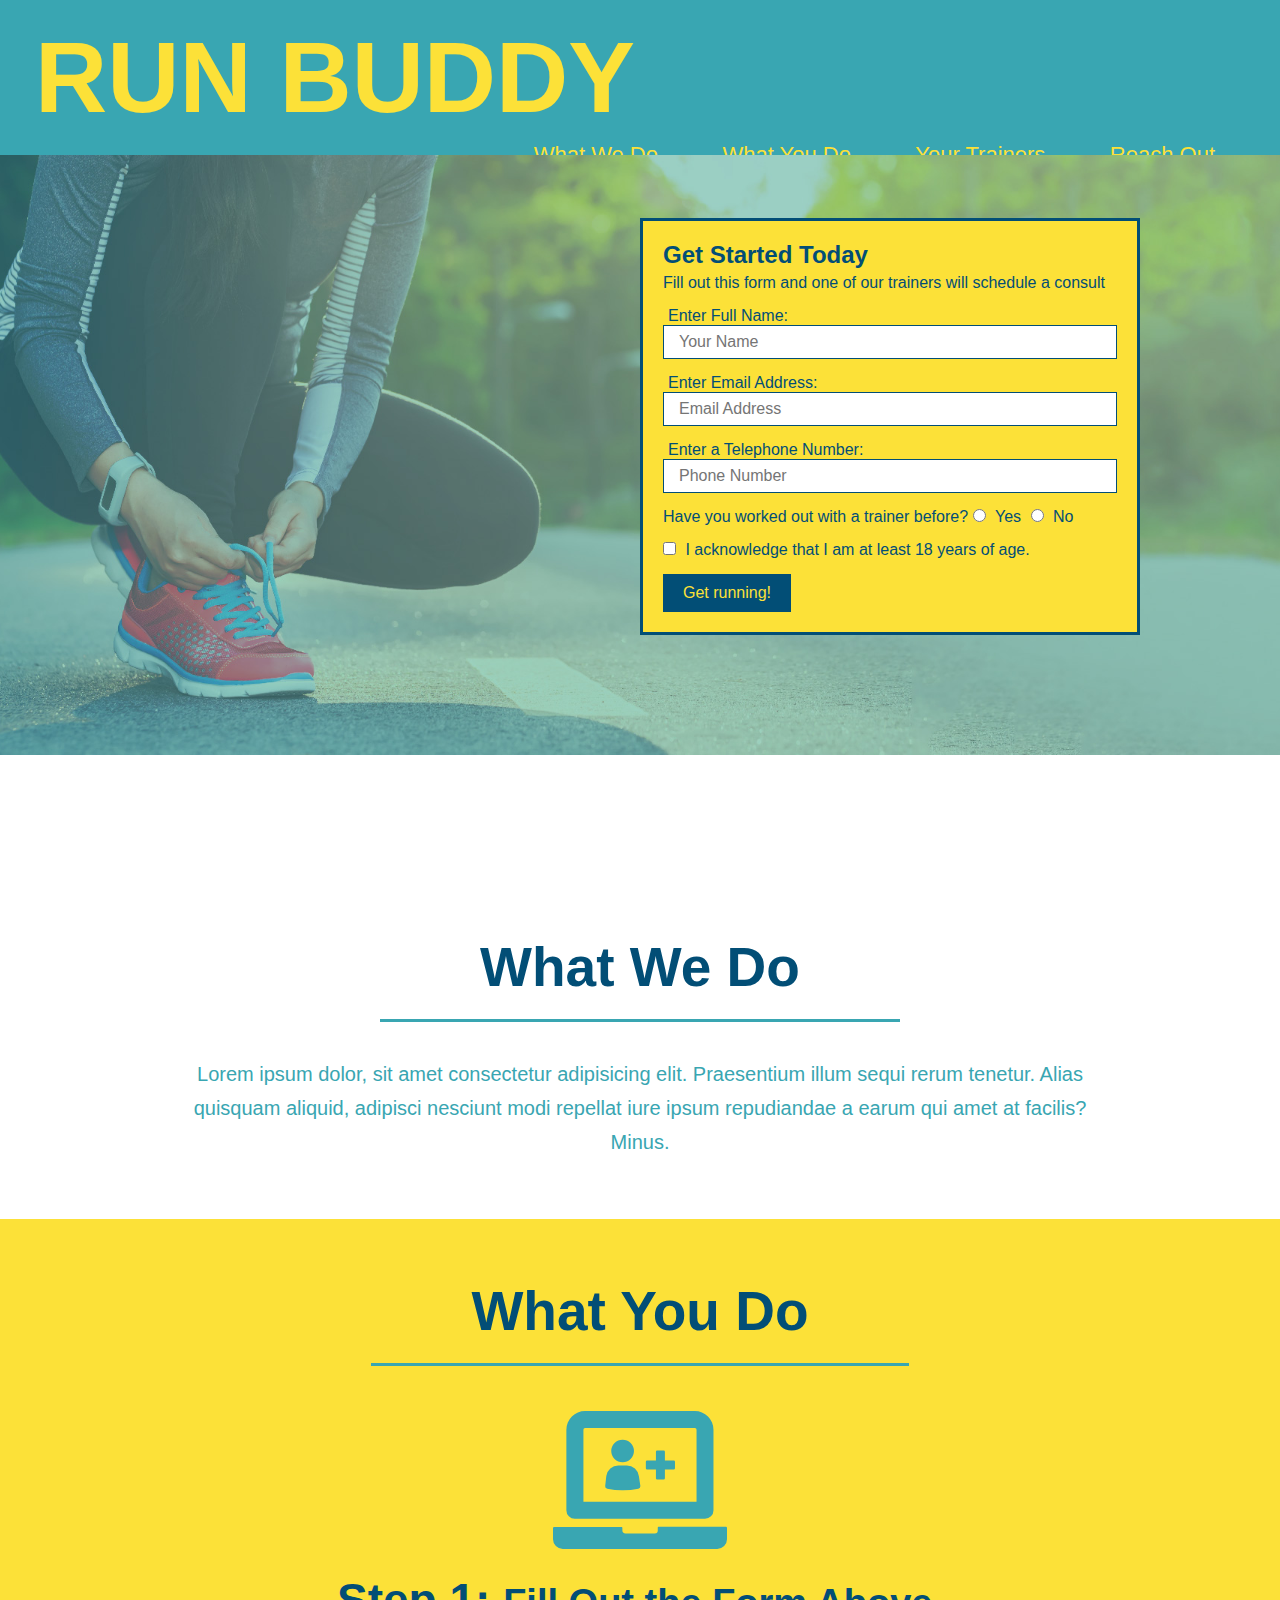
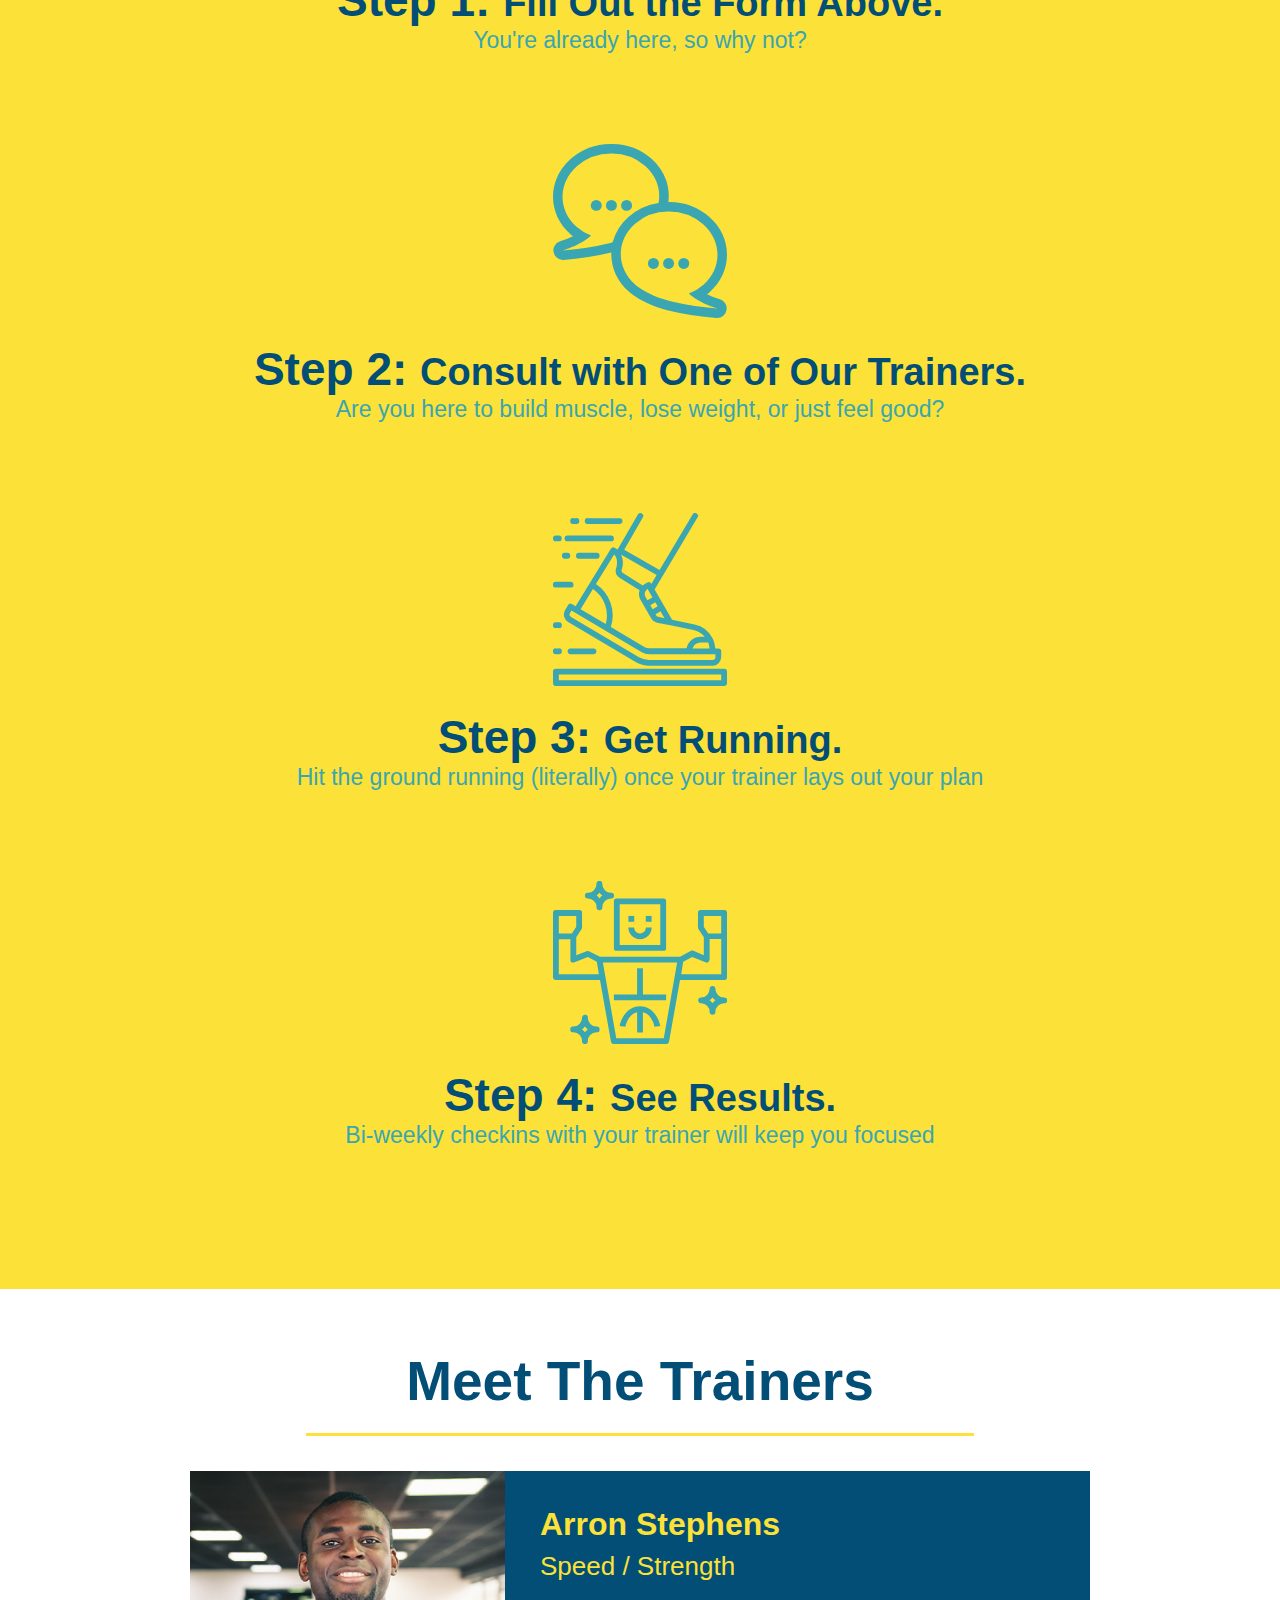
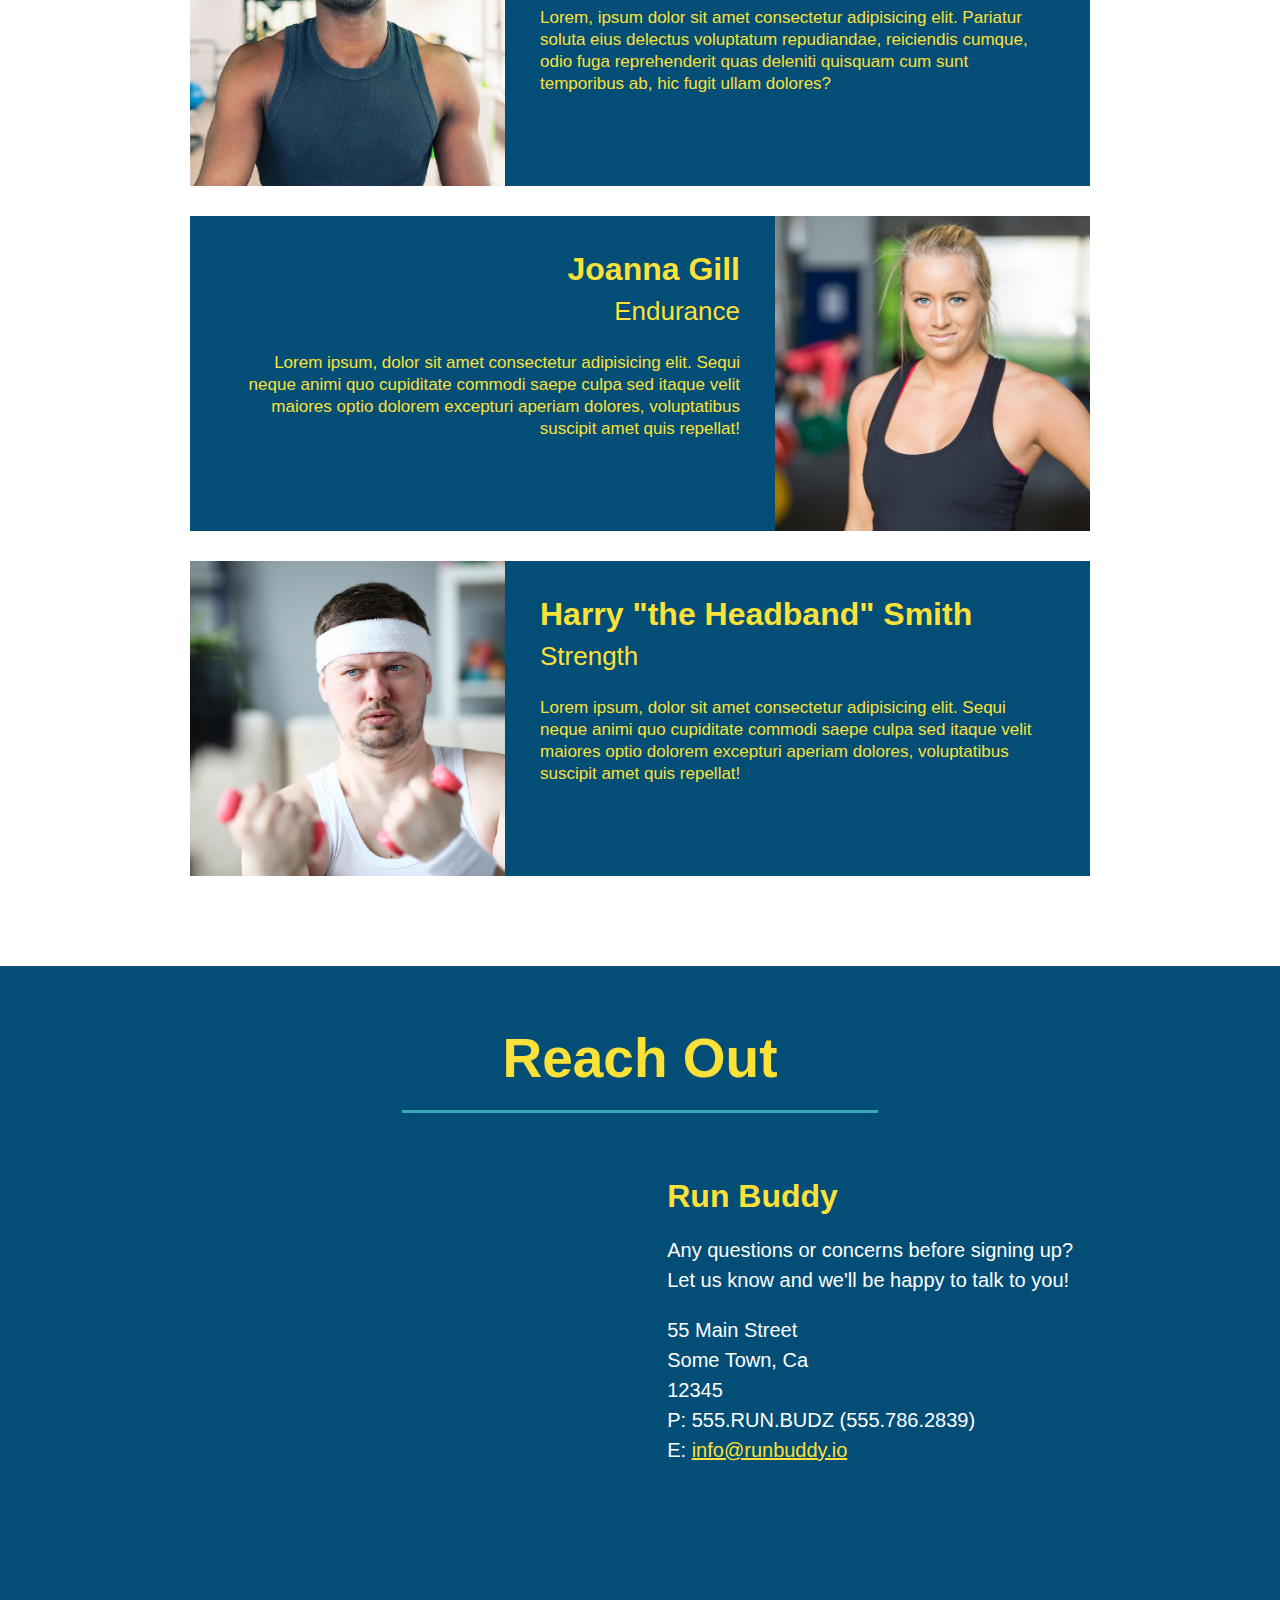
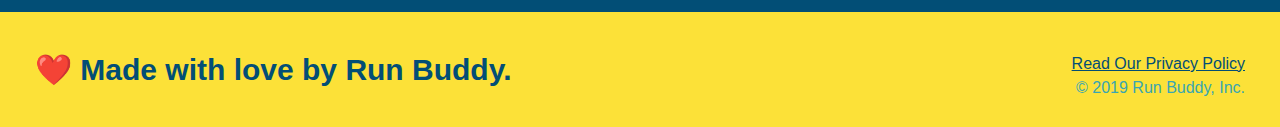
==== index.html @ caa48022 "privacy policy" ====
<!DOCTYPE html>
<html lang="en">
    
    <head>
        <meta charset="UTF-8" />
        <title>Run Buddy</title>

        <!-- css link-->
        
        <link rel="stylesheet" href="./assets/css/style.css" />

        

    </head>
    <body>
        <!-- navigation -->
        <header>
        <h1 style=" font-size: 100px;">RUN BUDDY</h1>
        <nav>
            <!-- Unordered list element -->
        <ul>
    <!-- List item element-->
            <li>
      <!-- Anchor element -->
            <a href="#what-we-do">What We Do</a>
            </li>
            <li>
              <a href="#what-you-do">What You Do</a>
            </li>
            <li>
            <a href="#your-trainers">Your Trainers</a>
            </li>
            <li>
            <a href="#reach-out">Reach Out</a>
            </li>
        </ul>
        </nav>
        </header>

        <!-- hero section-->
        <section class="hero"> 
            <div class="hero-form">
                <h3>Get Started Today</h3>
                <p>Fill out this form and one of our trainers will schedule a consult</p>
                <!-- Add form element -->
                <form>
                    <label for="name">Enter Full Name:</label>
                    <input type="text" placeholder="Your Name" name="name" id="name" class="form-input">

                    <label for="email">Enter Email Address:</label>
                    <input type="email" placeholder="Email Address" name="email" id="email" class="form-input">

                    <label for="phone">Enter a Telephone Number:</label>
                    <input type="tel" placeholder="Phone Number" name="phone" id="phone" class="form-input" />
                    <p>
                        Have you worked out with a trainer before?
                        <input type="radio" name="trainer-confirm" id="trainer-yes" />
                        <label for="trainer-yes">Yes</label>
                        <input type="radio" name="trainer-confirm" id="trainer-no" />
                        <label for="trainer-no">No</label>
                    </p>
                    <p>
                        <input type="checkbox" id="checkbox" name="age-confirm" />
                        <label for="checkbox"> I acknowledge that I am at least 18 years of age.</label>
                    </p>
                    <button type="submit">
                        Get running!
                    </button>
                </form>
            </div>
        </section>
        <!-- /hero section-->

        <!-- hero/jumbotron -->
        <section>

        </section>
        <!-- "what we do" section -->
        <section id="what-we-do" class="intro">
            <h2 class="section-title secondary-border">What We Do</h2>
            <p>
                Lorem ipsum dolor, sit amet consectetur adipisicing elit. Praesentium illum sequi rerum tenetur. Alias quisquam aliquid, adipisci nesciunt modi repellat iure ipsum repudiandae a earum qui amet at facilis? Minus.
            </p>
        </section>

        <!-- "what you do" section -->
        <section id="what-you-do" class="steps">
            <h2 class="section-title secondary-border">What You Do</h2>

            <div>
                  <!-- insert this img element -->
                <img src="./assets/images/step-1.svg" alt="" />
                <h3>Step 1: <span>Fill Out the Form Above.</span></h3>
                <p>You're already here, so why not?</p>
            </div>

            <div>
                <img src="./assets/images/step-2.svg" alt="" />
                <h3>Step 2: <span>Consult with One of Our Trainers.</span></h3>
                <p>Are you here to build muscle, lose weight, or just feel good?</p>
            </div>

            <div>
                <img src="./assets/images/step-3.svg" alt="" />
                <h3>Step 3: <span> Get Running.</span></h3>
                <p>Hit the ground running (literally) once your trainer lays out your plan</p>
            </div>

            <div>
                <img src="./assets/images/step-4.svg" alt="" />
                <h3>Step 4: <span> See Results.</span></h3>
                <p>Bi-weekly checkins with your trainer will keep you focused</p>
            </div>
        </section>

        <!-- "meet the trainers" section -->
        <section id="your-trainers" class="trainers">
            <h2 class="section-title primary-border">
                Meet The Trainers
            </h2>
            <article class="trainer">
                <img src="./assets/images/trainer-1.jpg" alt="Arron Stephens in his workout clothes, ready to pump iron" />
                <div class="trainer-bio text-left">
                    <h3>Arron Stephens</h3>
                    <h4>Speed / Strength</h4>
                    <p>
                        Lorem, ipsum dolor sit amet consectetur adipisicing elit. Pariatur soluta eius delectus voluptatum repudiandae, reiciendis cumque, odio fuga reprehenderit quas deleniti quisquam cum sunt temporibus ab, hic fugit ullam dolores?
                    </p>
                </div>
            </article>
            <!-- second trainer bio -->
            <article class="trainer">
                <div class="trainer-bio text-right">
                <h3>Joanna Gill</h3>
                <h4>Endurance</h4>
                <p>
                    Lorem ipsum, dolor sit amet consectetur adipisicing elit. Sequi neque animi quo cupiditate commodi saepe culpa sed
                    itaque velit maiores optio dolorem excepturi aperiam dolores, voluptatibus suscipit amet quis repellat!
                </p>
                </div>
                <img src="./assets/images/trainer-2.jpg" alt="Joanna Gill cooling off after a workout" />
            </article>
            
            <!-- third trainer bio -->
            <article class="trainer">
                <img src="./assets/images/trainer-3.jpg" alt="Harry Smith wearing a headband and lifting comically small pink weights" />
                <div class="trainer-bio text-left">
                <h3>Harry "the Headband" Smith</h3>
                <h4>Strength</h4>
                <p>
                    Lorem ipsum, dolor sit amet consectetur adipisicing elit. Sequi neque animi quo cupiditate commodi saepe culpa sed
                    itaque velit maiores optio dolorem excepturi aperiam dolores, voluptatibus suscipit amet quis repellat!
                </p>
                </div>
            </article>
                    </section>

        <!-- "reach out" section-->
        <section id="reach-out" class="contact">
            
            <h2 class="section-title secondary-border">Reach Out</h2>
            
            <div class="contact-info">
                <iframe src="https://www.google.com/maps/embed?pb=!1m18!1m12!1m3!1d3147.1079747227936!2d-120.42364418397035!3d37.92790791110593!2m3!1f0!2f0!3f0!3m2!1i1024!2i768!4f13.1!3m3!1m2!1s0x8090c49129b6ac57%3A0xb56c7eb95a2cd8bd!2sMain%20St%2C%20California%2095327!5e0!3m2!1sen!2sus!4v1616426329495!5m2!1sen!2sus" 
                style="border:0;" 
                allowfullscreen="" 
                loading="lazy">
                </iframe>
                <div>
                <h3>Run Buddy</h3>
                <p>
                  Any questions or concerns before signing up?
                  <br />
                  Let us know and we'll be happy to talk to you!
               </p>

               <address>
                55 Main Street <br/>
                Some Town, Ca <br/>
                12345<br />
                P: 555.RUN.BUDZ (555.786.2839)<br/>
                E: <a href="mailto:info@runbuddy.io">info@runbuddy.io</a>
                </address>
                </div>
            </div>

        </section>

        <!-- footer -->
        <footer>
            <h2>❤️ Made with love by Run Buddy.</h2>

            <div>
                <a href="./privacy-policy.html">Read Our Privacy Policy</a><br />
                &copy; 2019 Run Buddy, Inc.
            </div>

        </footer>
      
    </body>
</html>
---- assets/css/style.css ----
* {
  margin: 0;
  padding: 0;
  box-sizing: border-box;
}

body {
  /* more on this crazy alphanumerical value in a minute! */
  color: #39a6b2;
  font-family: Helvetica, Arial, sans-serif;
}

/* apply styles to <header> */
header {
  padding: 20px 35px;
  background-color: #39a6b2;
}

header h1 {
  font-weight: bold;
  font-size: 36px;
  color: #fce138;
  margin: 0;
  display: inline;
}
header a {
  text-decoration: none;
  color: #fce138;
}

header nav {
  float: right;
  margin: 7px 0;
}

header nav ul li {
  display: inline;
}

header nav ul li a {
  margin: 0 30px;
  font-weight: lighter;
  font-size: 22px;
}

footer {
  background: #fce138;
  width: 100%;
  padding: 40px 35px;
}

footer h2 {
  display: inline;
  color: #024e76;
  font-size: 30px;
  margin: 0;
}

footer div {
  float: right;
  line-height: 1.5;
  text-align: right;
}

footer a {
  color: #024e76;
}

section {
  padding: 60px;
}

/* Hero Style Start */
.hero {
  background-image: url('../images/hero-bg.jpg');
  height: 600px;
  background-size: cover;
  background-position: center;
  position: relative;
}
/* Hero Style End */

.hero-form {
  border: 3px solid #024e76;
  background-color: #fce138;
  padding: 20px;
  width: 500px;
  color: #024e76;
  position: absolute;
  bottom: 120px;
  right: 140px;
}

.hero-form h3 {
  font-size: 24px;
  margin: 0;
}
.hero-form p {
  margin: 5px 0 15px 0;
}

.form-input {
  border: 1px solid #024e76;
  display: block;
  padding: 7px 15px;
  font-size: 16px;
  color: #024e76;
  width: 100%;
  margin-bottom: 15px;
}

.hero-form label {
  margin: 0 5px;
}

.hero-form button {
  color: #fce138;
  background-color: #024e76;
  border: none;
  padding: 10px 20px;
  font-size: 16px;
}

.intro {
  text-align: center;
}

.intro p {
  line-height: 1.7;
  color: #39a6b2;
  width: 80%;
  font-size: 20px;
  margin: 0 auto;
}

.steps {
  text-align: center;
  background: #fce138;
}

.steps div {
  margin-bottom: 80px;
}

.steps img {
  width: 15%;
  margin: 10px 0;
}

.steps h3 {
  color: #024e76;
  font-size: 46px;
  margin-top: 10px;
}

.steps p {
  color: #39a6b2;
  font-size: 23px;
}

.steps span {
  font-size: 38px;
}

.section-title {
  font-size: 55px;
  color: #024e76;
  margin-bottom: 35px;
  padding: 0 100px 20px 100px;
  display: inline-block;
  border-bottom: 3px solid;
}

.primary-border {
  border-color: #fce138;
}

.secondary-border {
  border-color: #39a6b2;
}

.trainers {
  text-align: center;
}

.trainer {
  width: 900px;
  margin: 0 auto 30px auto;
  background: #024e76;
  color: #fce138;
  overflow: auto;
}

.trainer img {
  width: 35%;
  float: left;
}

.trainer-bio {
  padding: 35px;
  float: left;
  width: 65%;
}

.trainer-bio h3 {
  font-size: 32px;
  margin-bottom: 8px;
}

.trainer-bio h4 {
  font-weight: lighter;
  font-size: 26px;
  margin-bottom: 25px;
}

.trainer-bio p {
  font-size: 17px;
  line-height: 1.3;
}

.text-left {
  text-align: left;
}

.text-right {
  text-align: right;
}

/* REACH OUT STYLES START */
.contact {
    text-align: center;
    background: #024e76;
  }

  .contact h2 {
    color: #fce138;
  }

.contact-info iframe {
    width: 400px;
    height: 400px;
  }

  .contact-info div {
    width: 410px;
    display: inline-block;
    vertical-align: top;
    text-align: left;
    margin: 30px 0 0 60px;
    color: white;
  }

  .contact-info h3 {
    color: #fce138;
    font-size: 32px;
  }
  
  .contact-info p, .contact-info address {
    margin: 20px 0;
    line-height: 1.5;
    font-size: 20px;
    font-style: normal;
  }
  
  .contact-info a {
    color: #fce138;
  }
  
  /* REACH OUT STYLES END */
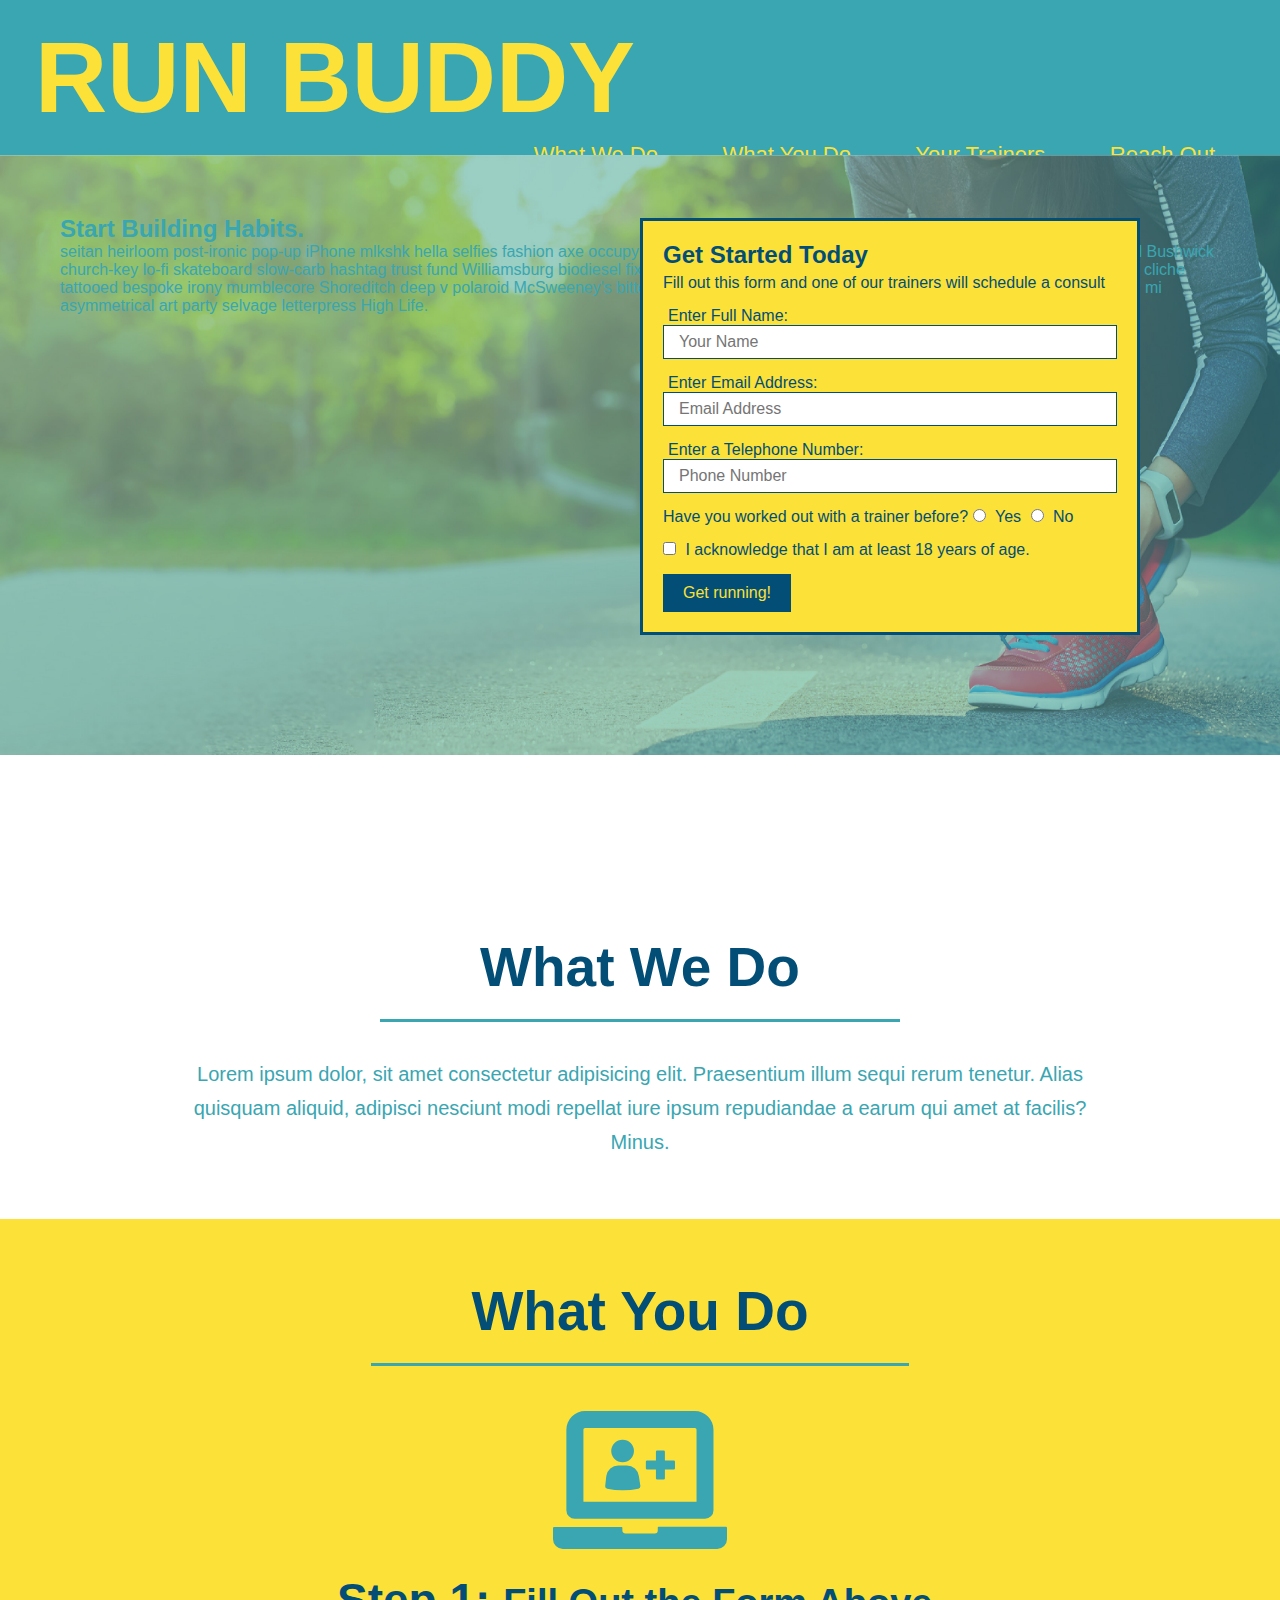
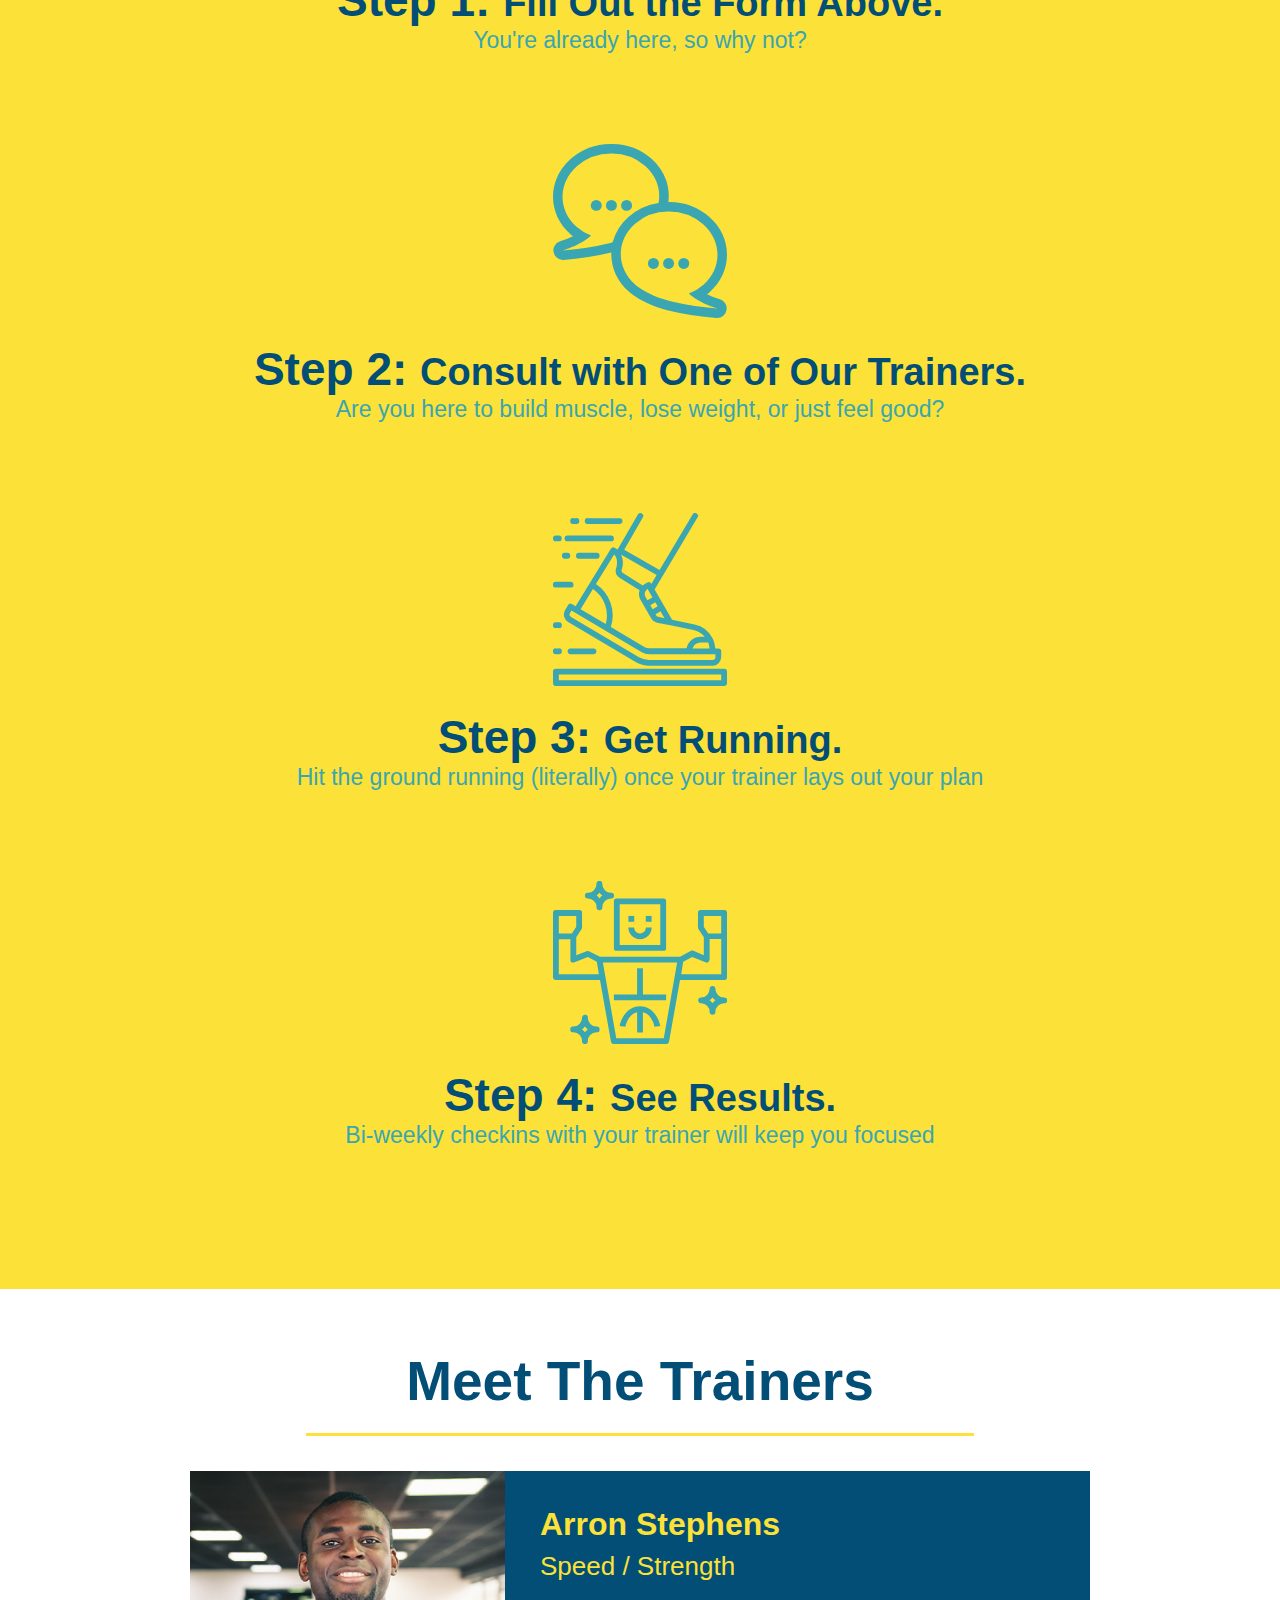
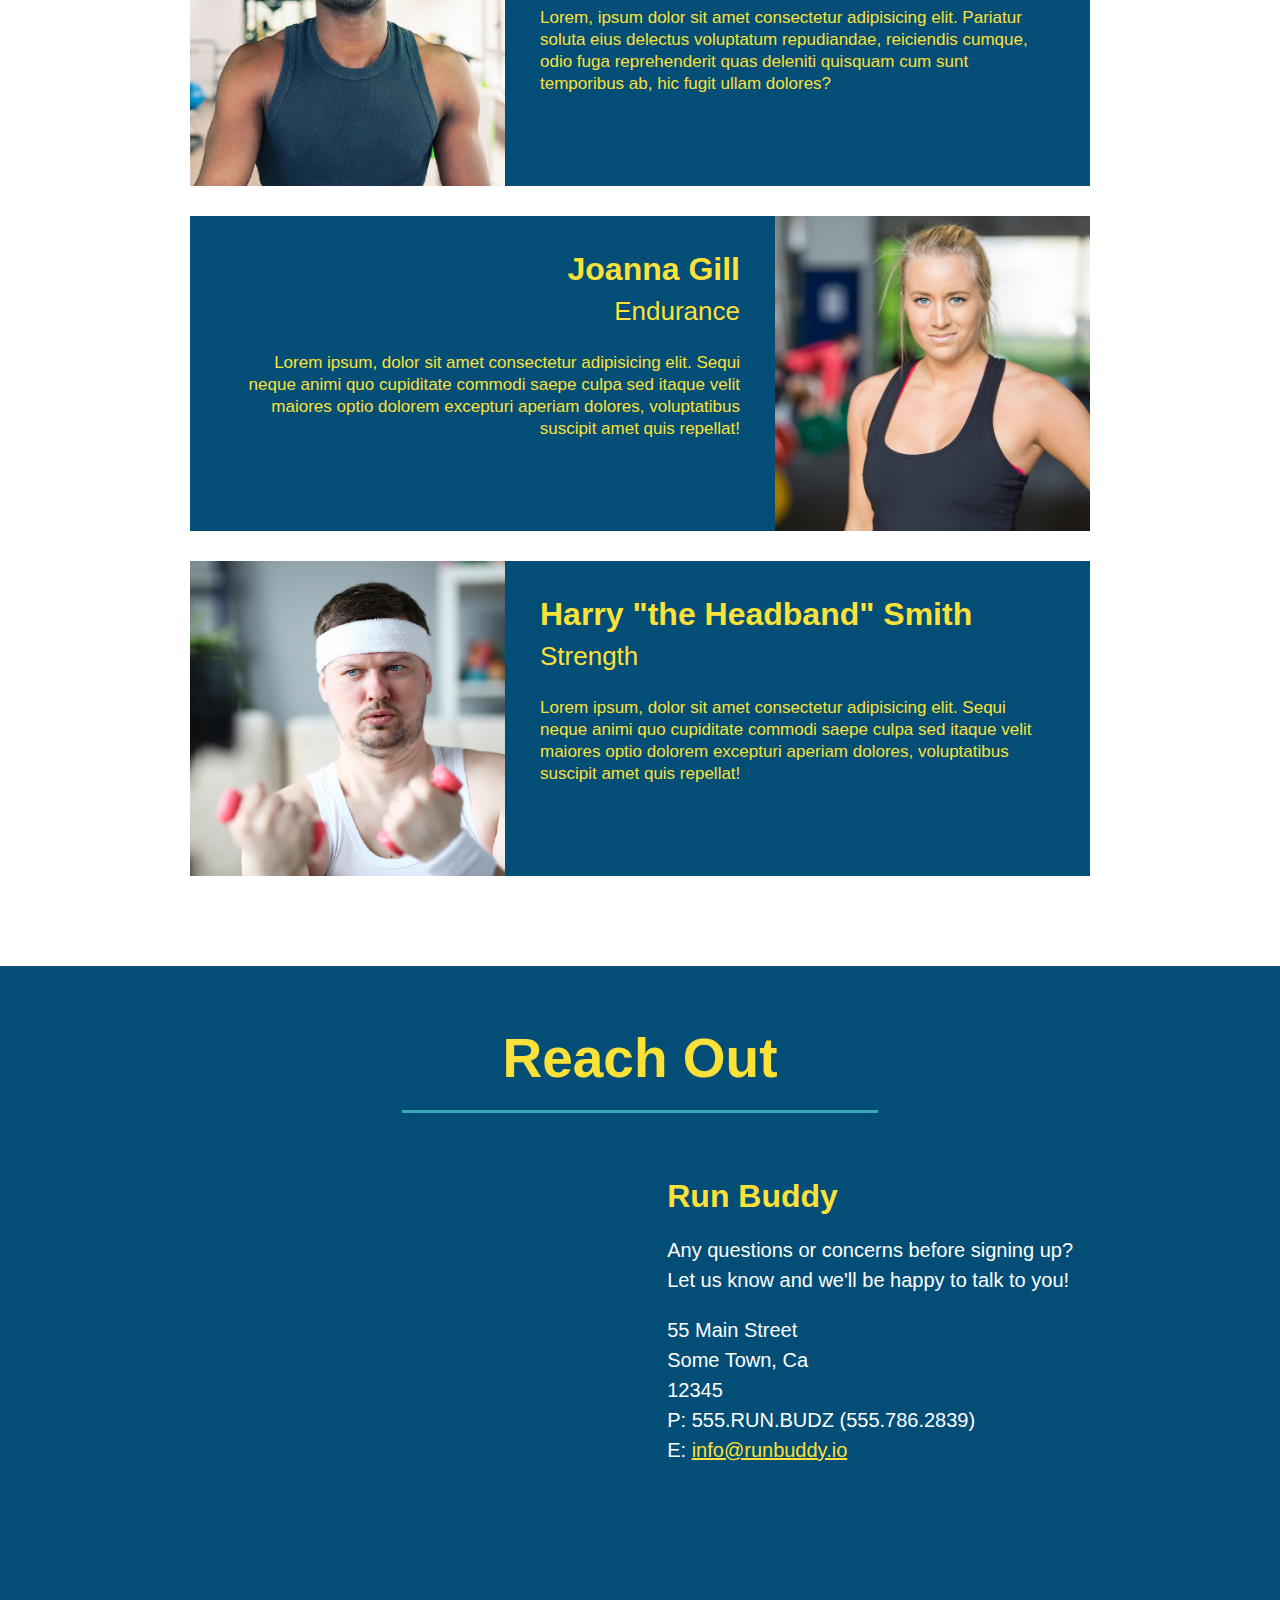
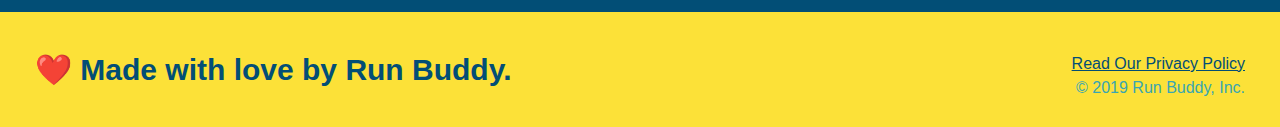
==== commit 5d56f708: "add content to hero, replace image" ====
--- a/index.html
+++ b/index.html
@@ -68,6 +68,12 @@
                     </button>
                 </form>
             </div>
+            <div class="hero-cta">
+                <h2>Start Building Habits.</h2>
+                <p>
+                  seitan heirloom post-ironic pop-up iPhone mlkshk hella selfies fashion axe occupy readymade put a bird on it messenger bag Wes Anderson Schlitz plaid Bushwick church-key lo-fi skateboard slow-carb hashtag trust fund Williamsburg biodiesel fixie farm-to-table 8-bit banjo XOXO Banksy chillwave bicycle rights retro cliche tattooed bespoke irony mumblecore Shoreditch deep v polaroid McSweeney's bitters cray gentrify tofu Marfa you probably haven't heard of them yr banh mi asymmetrical art party selvage letterpress High Life.
+                </p>
+              </div>
         </section>
         <!-- /hero section-->
 
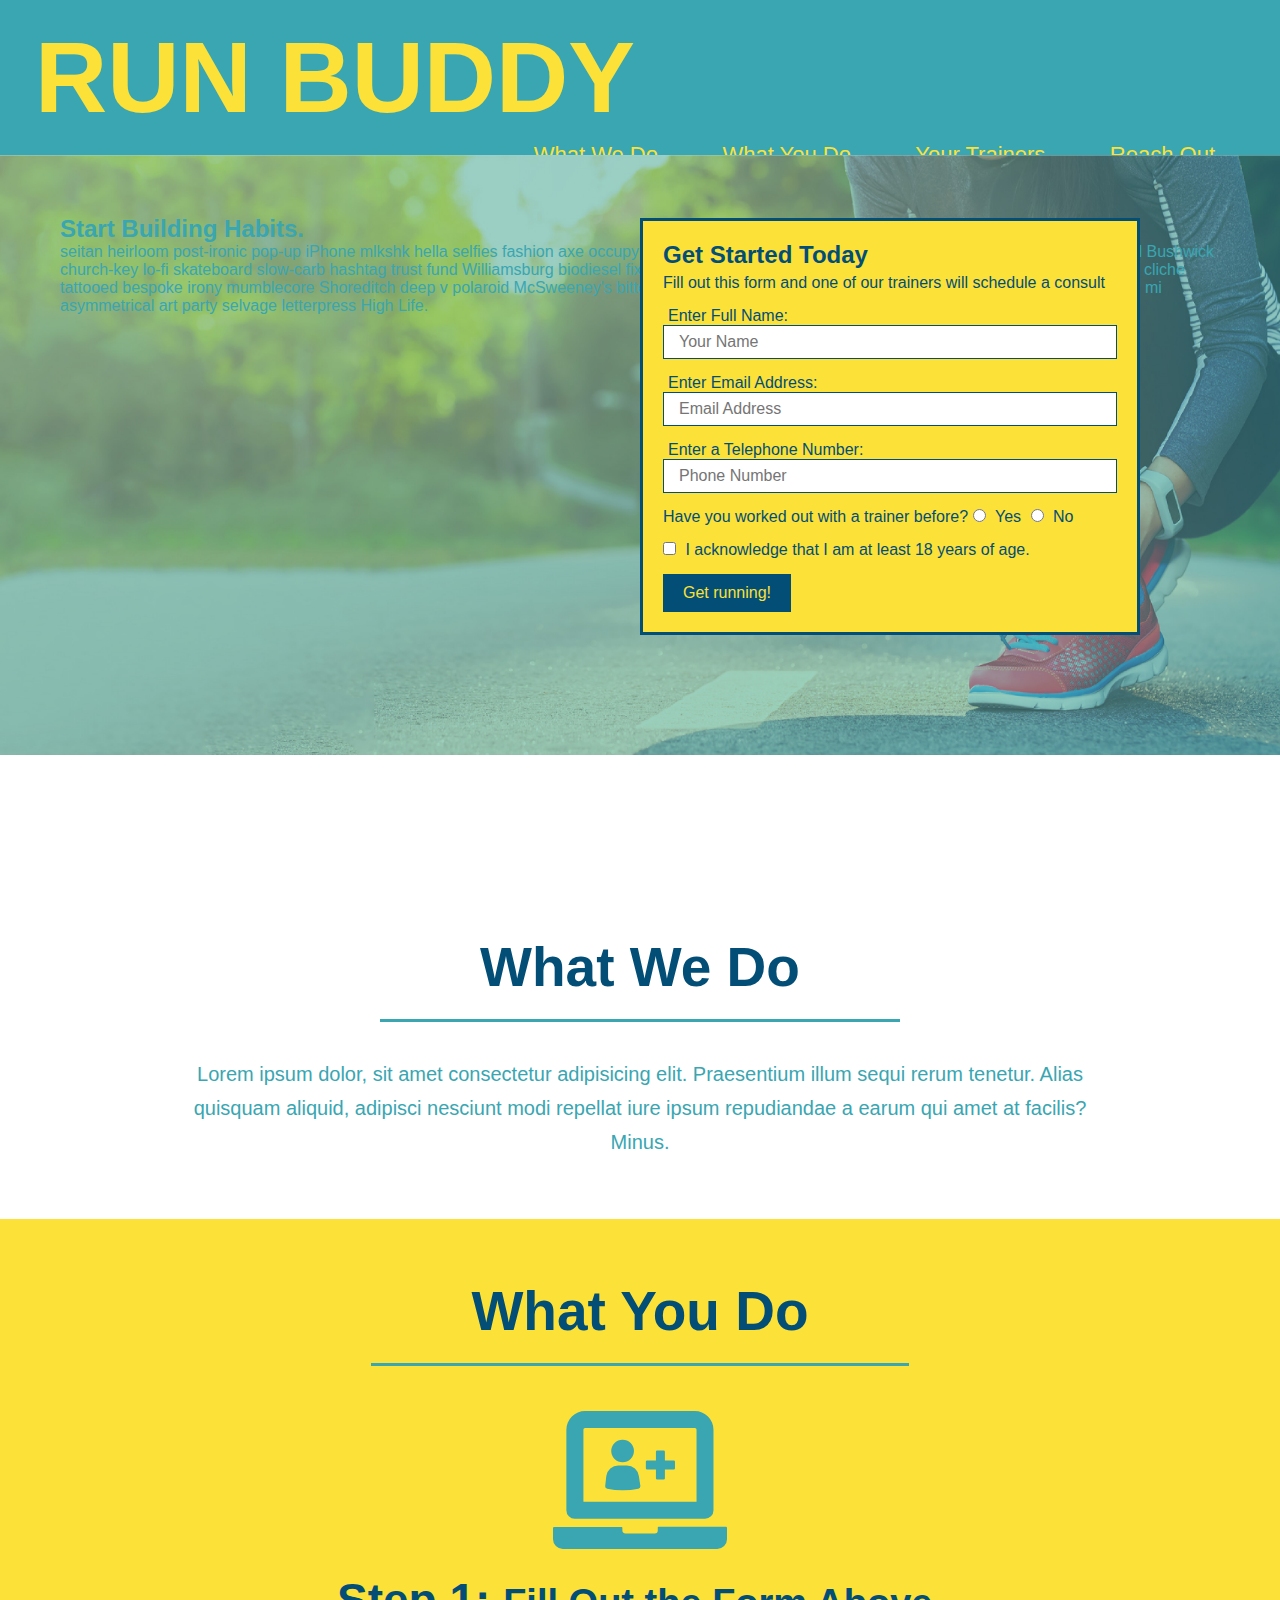
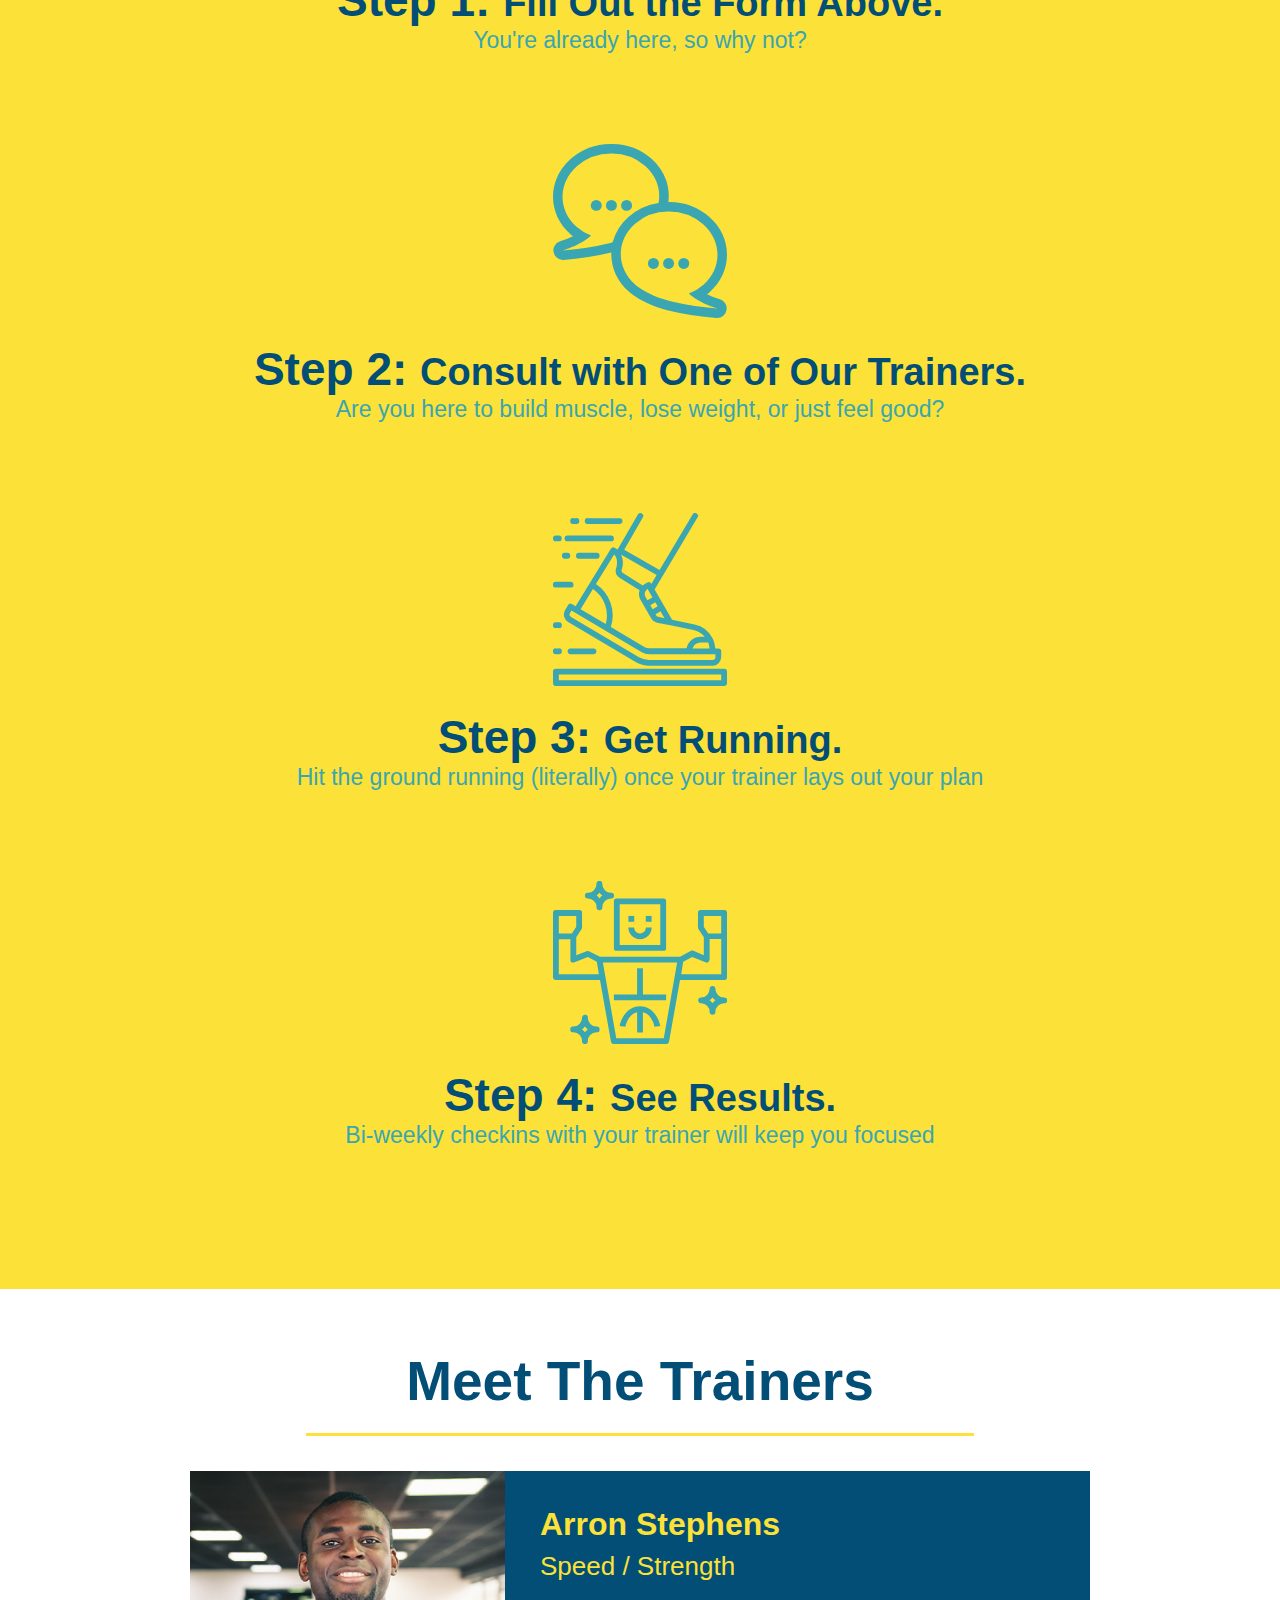
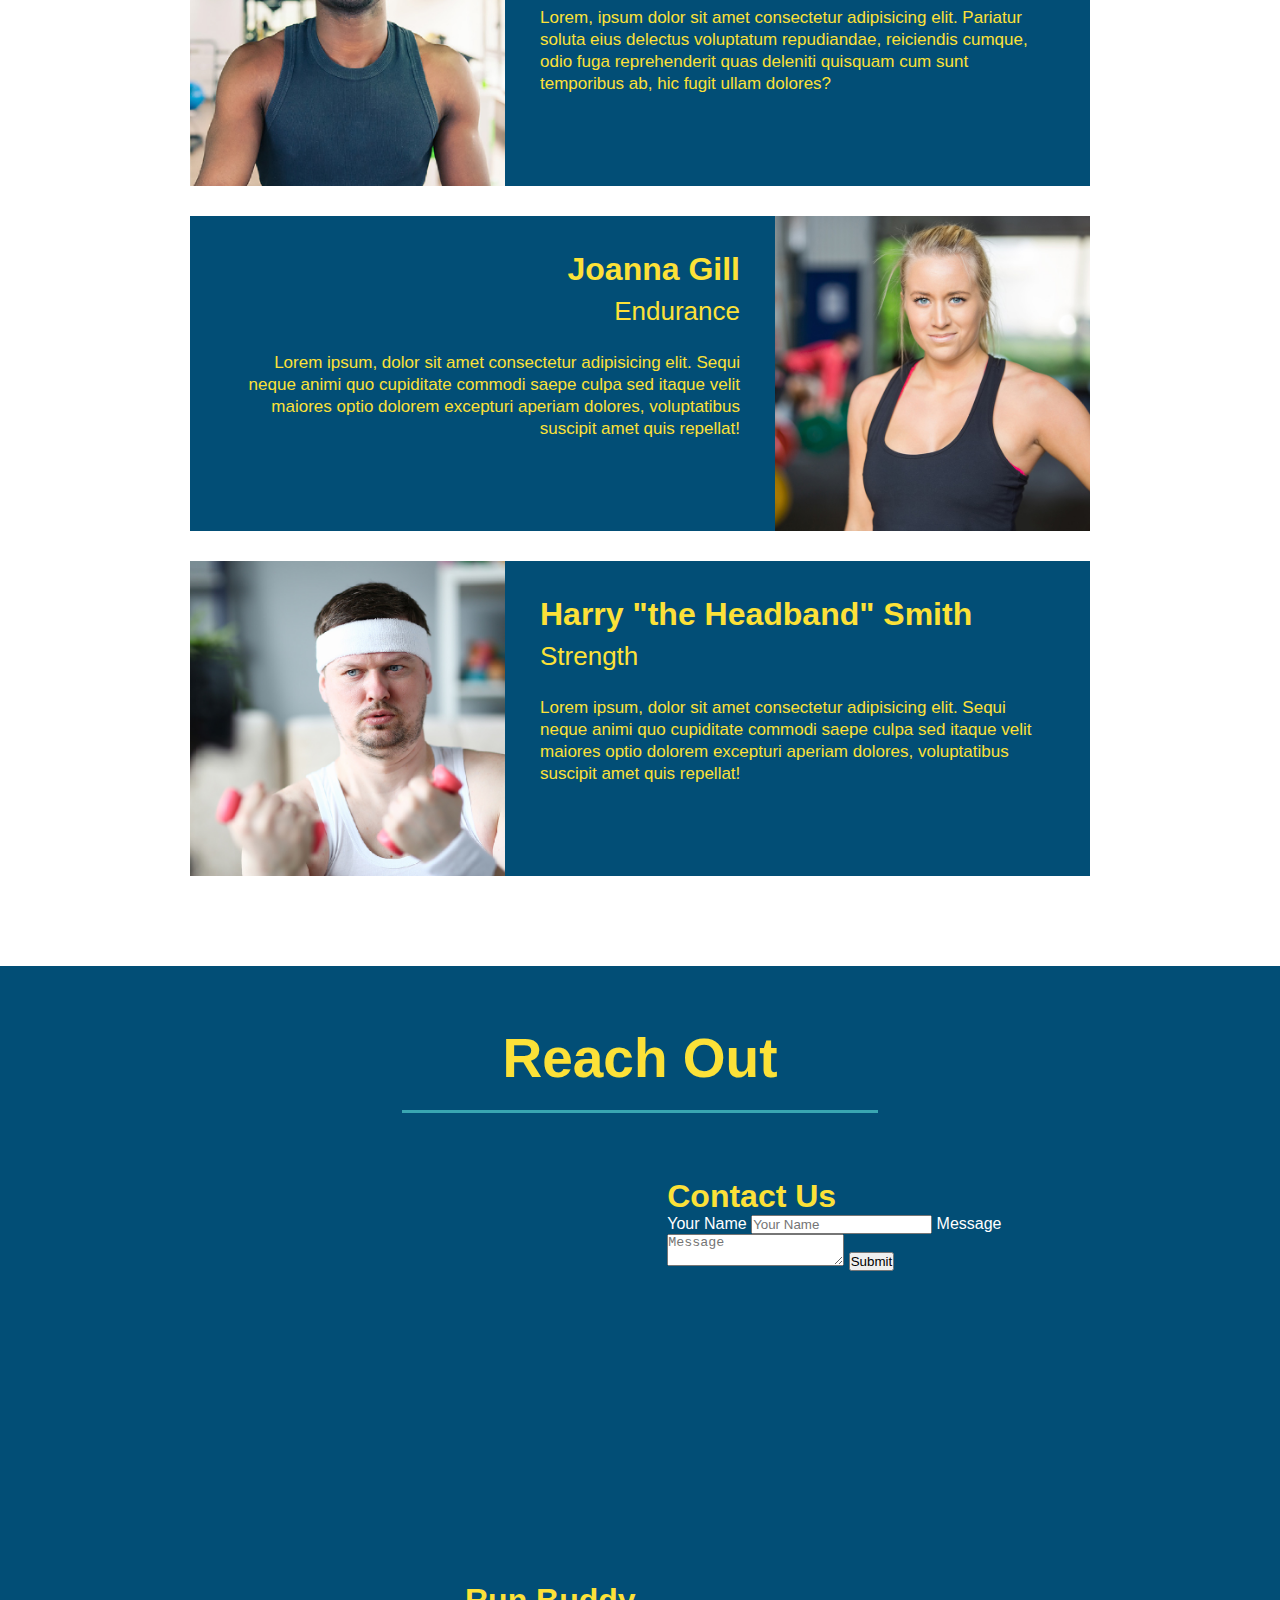
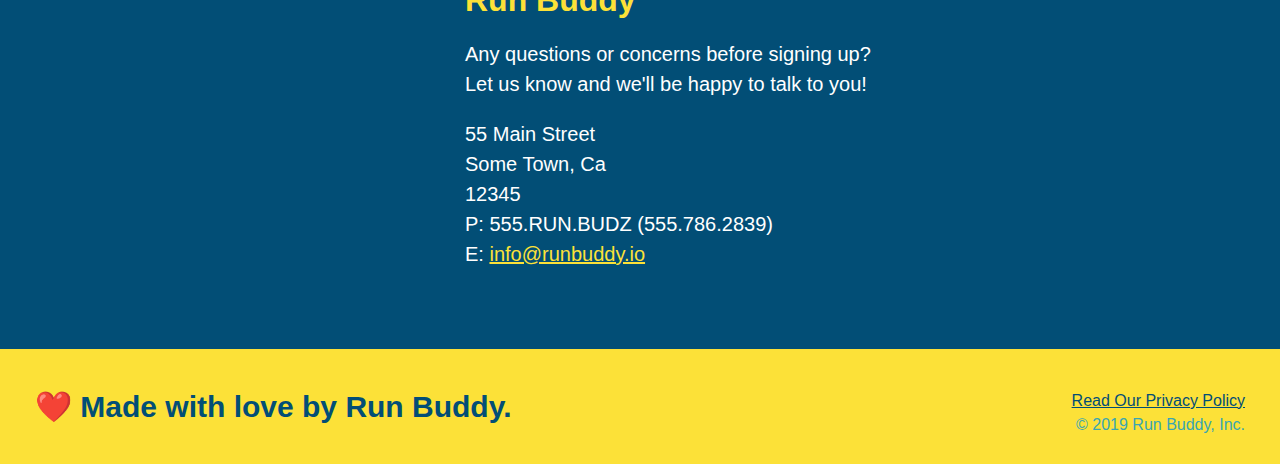
==== commit eef1bd0d: "add contact form" ====
--- a/index.html
+++ b/index.html
@@ -169,9 +169,21 @@
             <div class="contact-info">
                 <iframe src="https://www.google.com/maps/embed?pb=!1m18!1m12!1m3!1d3147.1079747227936!2d-120.42364418397035!3d37.92790791110593!2m3!1f0!2f0!3f0!3m2!1i1024!2i768!4f13.1!3m3!1m2!1s0x8090c49129b6ac57%3A0xb56c7eb95a2cd8bd!2sMain%20St%2C%20California%2095327!5e0!3m2!1sen!2sus!4v1616426329495!5m2!1sen!2sus" 
                 style="border:0;" 
-                allowfullscreen="" 
+                allowfullscreen=""
                 loading="lazy">
                 </iframe>
+                <div class="contact-form">
+                    <h3>Contact Us</h3>
+                    <form>
+                       <label for="contact-name">Your Name</label>
+                       <input type="text" id="contact-name" placeholder="Your Name" />
+                  
+                       <label for="contact-message">Message</label>
+                       <textarea id="contact-message" placeholder="Message"></textarea>
+                  
+                       <button type="submit">Submit</button>
+                      </form>
+                  </div>
                 <div>
                 <h3>Run Buddy</h3>
                 <p>
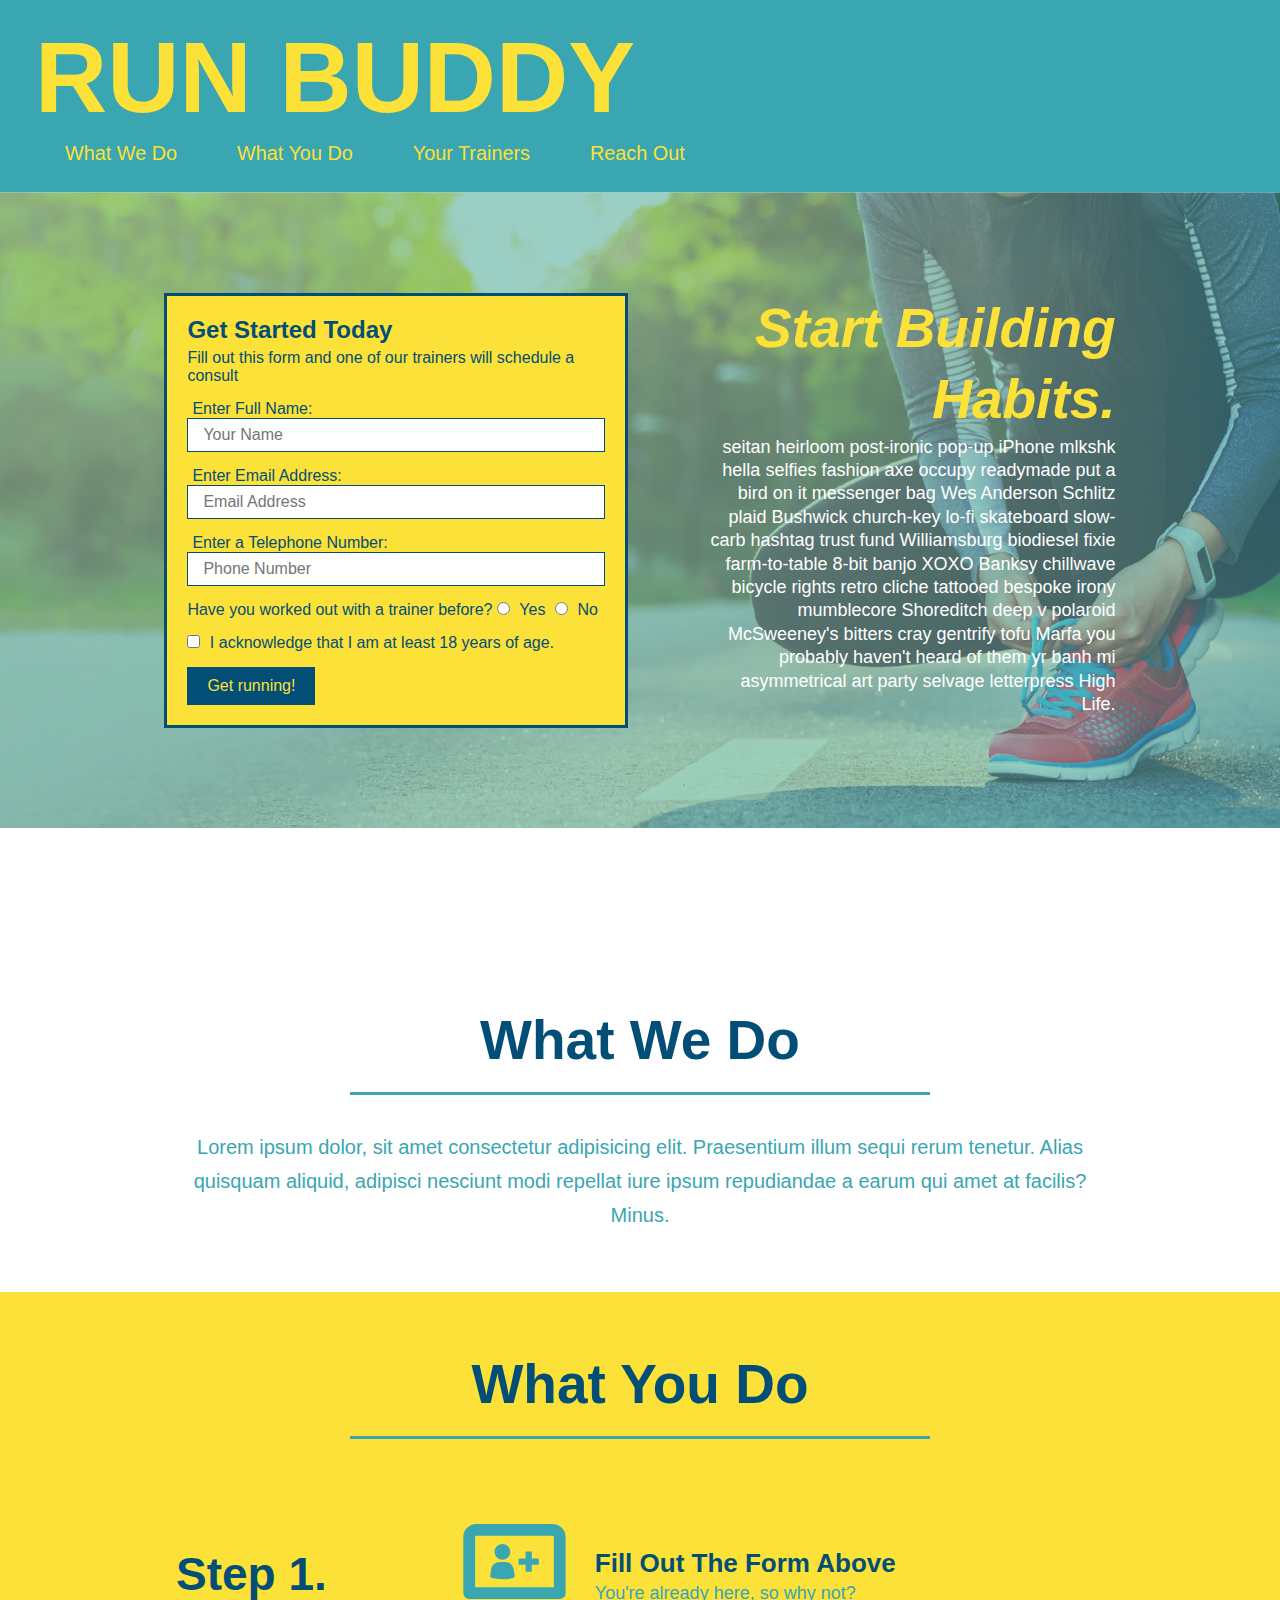
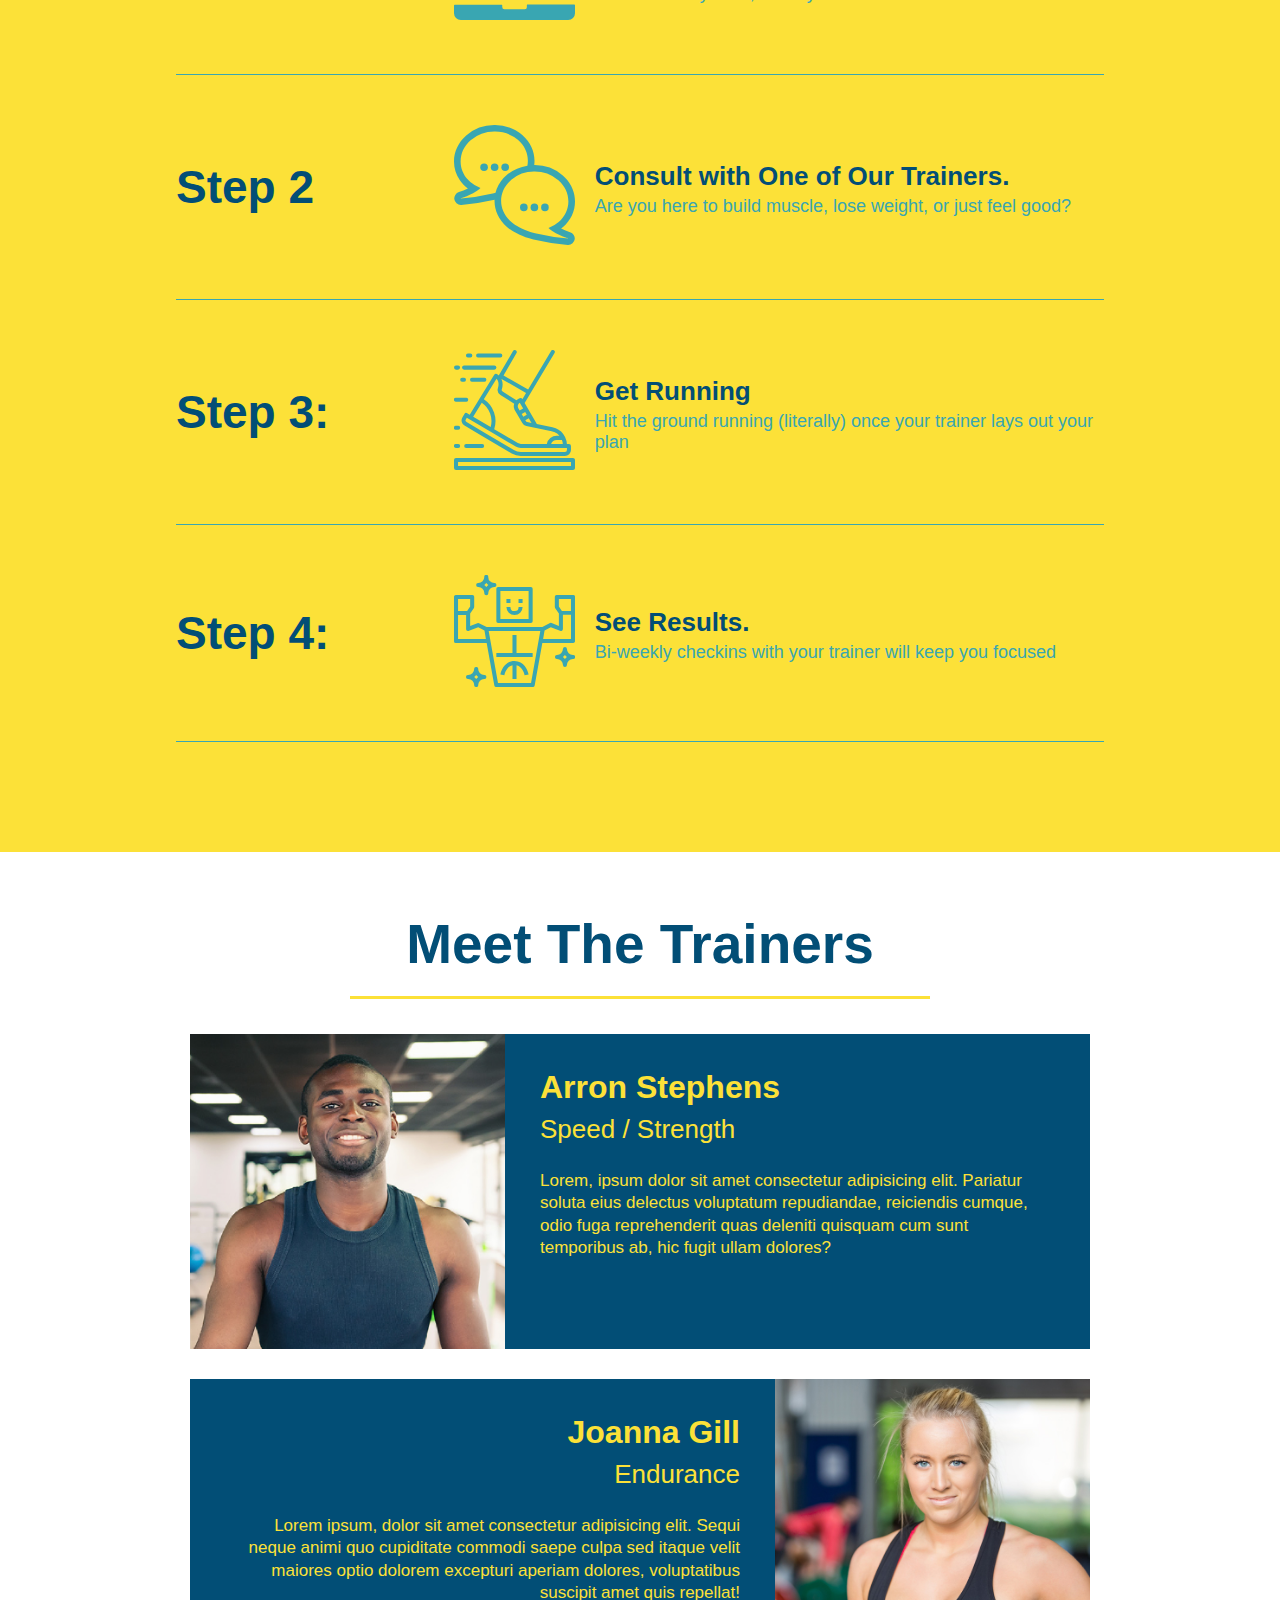
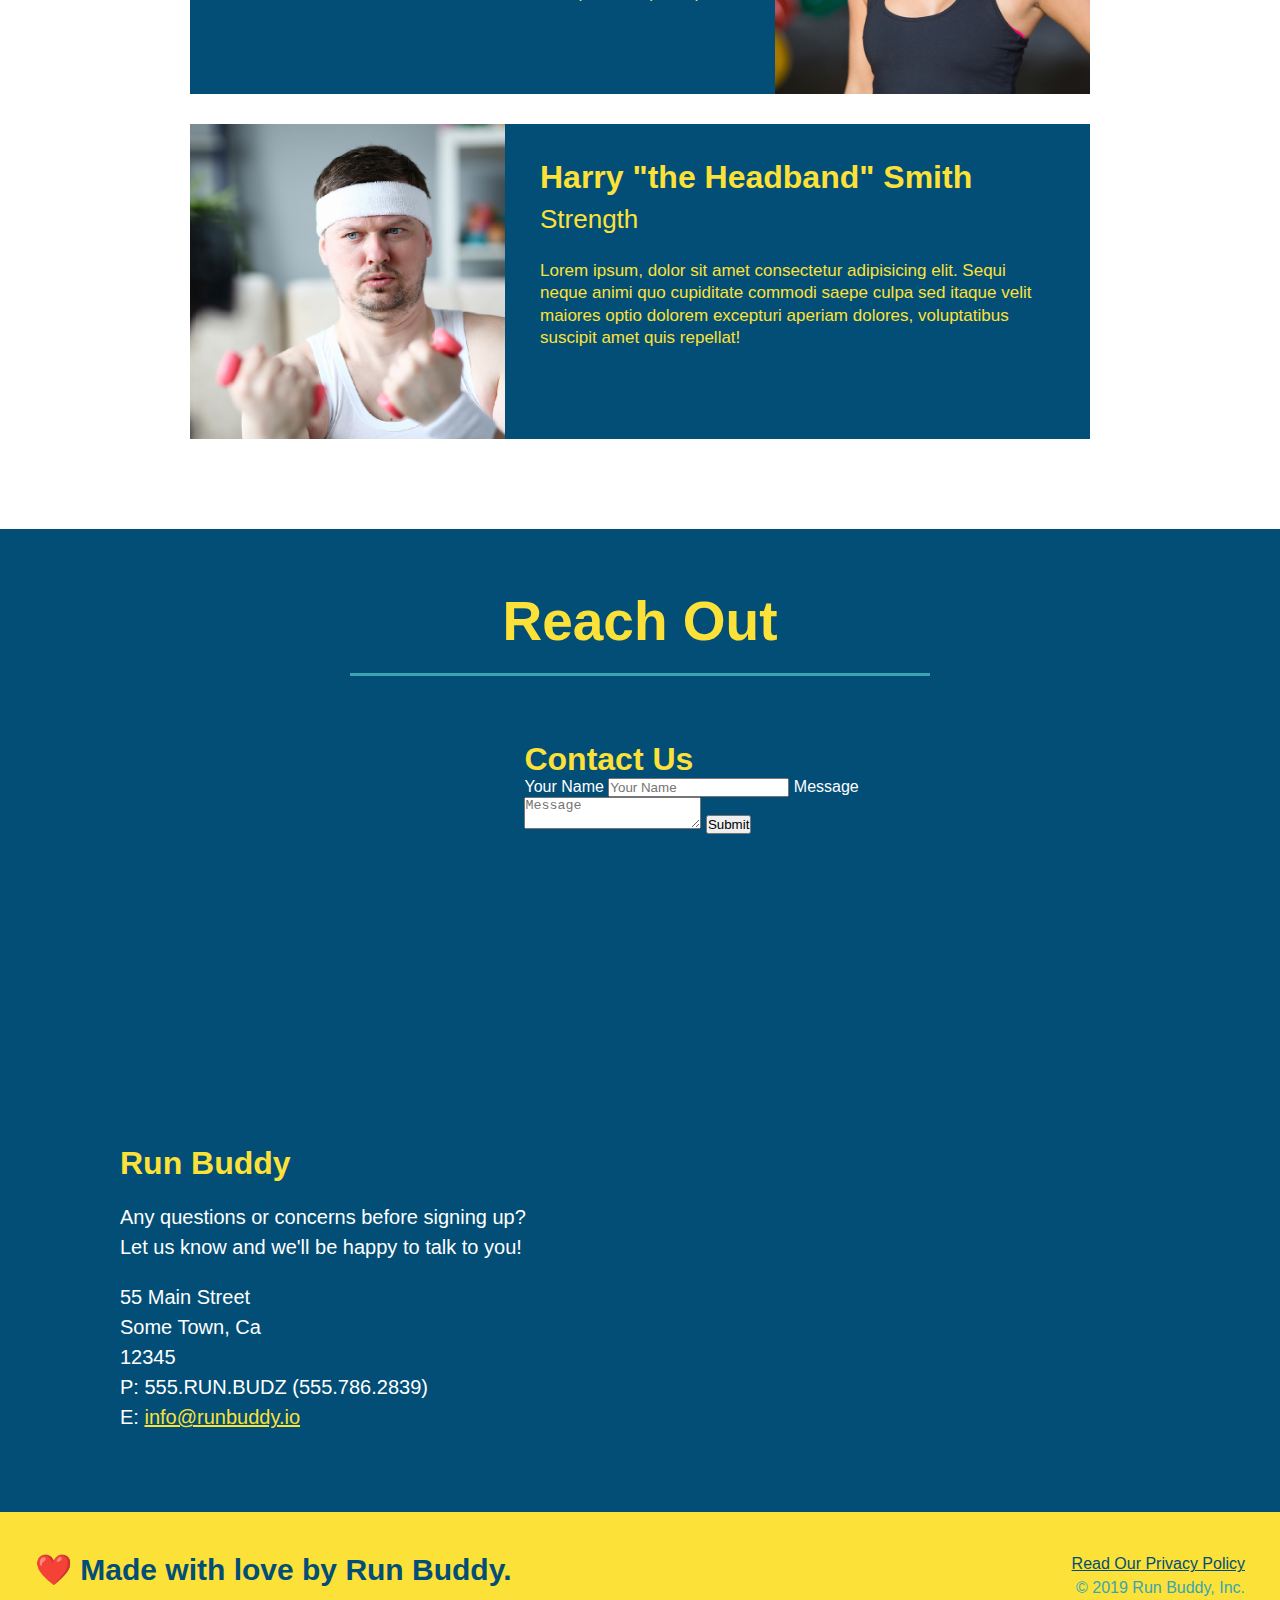
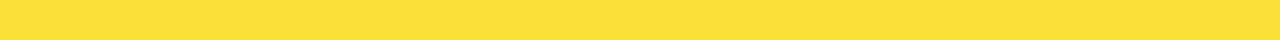
==== commit 91e7b7d8: "add flexbox to the steps" ====
--- a/index.html
+++ b/index.html
@@ -83,47 +83,82 @@
         </section>
         <!-- "what we do" section -->
         <section id="what-we-do" class="intro">
+            <div class="flex-row">
             <h2 class="section-title secondary-border">What We Do</h2>
-            <p>
+            </div>
+            <div class="flex-row">
+                <p>
                 Lorem ipsum dolor, sit amet consectetur adipisicing elit. Praesentium illum sequi rerum tenetur. Alias quisquam aliquid, adipisci nesciunt modi repellat iure ipsum repudiandae a earum qui amet at facilis? Minus.
-            </p>
-        </section>
-
-        <!-- "what you do" section -->
+                </p>
+            </div>
+        </section>
+
+        <!-- "what you do" section -->  
         <section id="what-you-do" class="steps">
+            <div class="flex-row">
             <h2 class="section-title secondary-border">What You Do</h2>
-
-            <div>
-                  <!-- insert this img element -->
-                <img src="./assets/images/step-1.svg" alt="" />
-                <h3>Step 1: <span>Fill Out the Form Above.</span></h3>
-                <p>You're already here, so why not?</p>
-            </div>
-
-            <div>
-                <img src="./assets/images/step-2.svg" alt="" />
-                <h3>Step 2: <span>Consult with One of Our Trainers.</span></h3>
-                <p>Are you here to build muscle, lose weight, or just feel good?</p>
-            </div>
-
-            <div>
-                <img src="./assets/images/step-3.svg" alt="" />
-                <h3>Step 3: <span> Get Running.</span></h3>
-                <p>Hit the ground running (literally) once your trainer lays out your plan</p>
-            </div>
-
-            <div>
-                <img src="./assets/images/step-4.svg" alt="" />
-                <h3>Step 4: <span> See Results.</span></h3>
+            </div>
+            <div class="step">
+                <h3>Step 1.</h3>
+                <div class="step-info">
+                  <div class="step-img">
+                    <img src="./assets/images/step-1.svg" alt="" />
+                  </div>
+                  <div class="step-text">
+                    <h4>Fill Out The Form Above</h4>
+                    <p>You're already here, so why not?</p>
+                  </div>
+                </div>
+              </div>
+
+            <div class="step">
+                <h3>Step 2</h3>
+               
+                <div class="step-info">
+                    <div class="step-img">
+                        <img src="./assets/images/step-2.svg" alt="" />
+                    </div>
+                    <div class="step-text">
+                         <h4> Consult with One of Our Trainers.</h4>
+                        <p>Are you here to build muscle, lose weight, or just feel good?</p>
+                    </div>
+                </div>
+            </div>
+
+            <div class="step">
+                <h3>Step 3:</h3>
+                <div class="step-info">
+                    <div class="step-img">
+                        <img src="./assets/images/step-3.svg" alt="" />
+                    </div>
+                    <div class="step-text">
+                        <h4>Get Running</h4>
+                        <p>Hit the ground running (literally) once your trainer lays out your plan</p>
+                    </div>
+                </div>
+        </div>
+
+            <div class="step">
+                <h3>Step 4:</h3>
+                <div class="step-info">
+                    <div class="step-img">
+                        <img src="./assets/images/step-4.svg" alt="" />
+                    </div>
+                    <div class="step-text">  
+                <h4>See Results.</h4>
                 <p>Bi-weekly checkins with your trainer will keep you focused</p>
+                </div>
+                </div>
             </div>
         </section>
 
         <!-- "meet the trainers" section -->
         <section id="your-trainers" class="trainers">
+            <div class="flex-row">
             <h2 class="section-title primary-border">
                 Meet The Trainers
             </h2>
+            </div>
             <article class="trainer">
                 <img src="./assets/images/trainer-1.jpg" alt="Arron Stephens in his workout clothes, ready to pump iron" />
                 <div class="trainer-bio text-left">
@@ -163,9 +198,9 @@
 
         <!-- "reach out" section-->
         <section id="reach-out" class="contact">
-            
+            <div class="flex-row">
             <h2 class="section-title secondary-border">Reach Out</h2>
-            
+            </div>
             <div class="contact-info">
                 <iframe src="https://www.google.com/maps/embed?pb=!1m18!1m12!1m3!1d3147.1079747227936!2d-120.42364418397035!3d37.92790791110593!2m3!1f0!2f0!3f0!3m2!1i1024!2i768!4f13.1!3m3!1m2!1s0x8090c49129b6ac57%3A0xb56c7eb95a2cd8bd!2sMain%20St%2C%20California%2095327!5e0!3m2!1sen!2sus!4v1616426329495!5m2!1sen!2sus" 
                 style="border:0;" 
--- a/assets/css/style.css
+++ b/assets/css/style.css
@@ -14,6 +14,9 @@
 header {
   padding: 20px 35px;
   background-color: #39a6b2;
+  display: flex;
+  justify-content: space-between;
+  flex-wrap: wrap;
 }
 
 header h1 {
@@ -21,7 +24,7 @@
   font-size: 36px;
   color: #fce138;
   margin: 0;
-  display: inline;
+  
 }
 header a {
   text-decoration: none;
@@ -29,35 +32,40 @@
 }
 
 header nav {
-  float: right;
+ 
   margin: 7px 0;
 }
 
-header nav ul li {
-  display: inline;
+header nav ul {
+  display: flex;
+  flex-wrap: wrap;
+  justify-content: space-between;
+  align-items: center;
+  list-style: none;
 }
 
 header nav ul li a {
   margin: 0 30px;
   font-weight: lighter;
-  font-size: 22px;
+  font-size: 1.55vw;
 }
 
 footer {
   background: #fce138;
   width: 100%;
   padding: 40px 35px;
+  display: flex;
+  justify-content: space-between;
+  flex-wrap: wrap;
 }
 
 footer h2 {
-  display: inline;
   color: #024e76;
   font-size: 30px;
   margin: 0;
 }
 
 footer div {
-  float: right;
   line-height: 1.5;
   text-align: right;
 }
@@ -73,10 +81,11 @@
 /* Hero Style Start */
 .hero {
   background-image: url('../images/hero-bg.jpg');
-  height: 600px;
   background-size: cover;
   background-position: center;
-  position: relative;
+  display: flex;
+  justify-content: center;
+  flex-wrap: wrap;
 }
 /* Hero Style End */
 
@@ -84,11 +93,9 @@
   border: 3px solid #024e76;
   background-color: #fce138;
   padding: 20px;
-  width: 500px;
-  color: #024e76;
-  position: absolute;
-  bottom: 120px;
-  right: 140px;
+  color: #024e76;
+  width: 40%;
+  margin: 3.5%;
 }
 
 .hero-form h3 {
@@ -121,9 +128,21 @@
   font-size: 16px;
 }
 
-.intro {
-  text-align: center;
-}
+.hero-cta {
+  width: 35%;
+  text-align: right;
+  margin: 3.5%;
+  color: #fff;
+  font-size: 18px;
+  line-height: 1.3;
+}
+
+.hero-cta h2 {
+  font-style: italic;
+  font-size: 55px;
+  color: #fce138;
+}
+
 
 .intro p {
   line-height: 1.7;
@@ -131,44 +150,70 @@
   width: 80%;
   font-size: 20px;
   margin: 0 auto;
+  text-align: center;
 }
 
 .steps {
-  text-align: center;
   background: #fce138;
 }
 
-.steps div {
-  margin-bottom: 80px;
-}
-
-.steps img {
-  width: 15%;
-  margin: 10px 0;
-}
-
-.steps h3 {
+.step {
+  margin: 50px auto;
+  padding-bottom: 50px;
+  width: 80%;
+  border-bottom: 1px solid #39a6b2;
+  display: flex;
+  flex-wrap: wrap;
+  align-items: center;
+  justify-content: space-between;
+}
+
+.step-img {
+  flex: 1 12%;
+  margin-right: 20px;
+}
+
+.step-text {
+  flex: 12;
+}
+
+.step-img img {
+  max-width: 100%;
+}
+
+.step h3 {
   color: #024e76;
   font-size: 46px;
-  margin-top: 10px;
-}
-
-.steps p {
+  flex: 1 30%;
+}
+
+.step-info {
+  display: flex;
+  flex-wrap: wrap;
+  align-items: center;
+  flex: 2 70%;
+}
+
+.step-text p {
   color: #39a6b2;
-  font-size: 23px;
-}
-
-.steps span {
-  font-size: 38px;
-}
+  font-size: 18px;
+}
+
+.step-text h4 {
+  font-size: 26px;
+  line-height: 1.5;
+  color: #024e76;
+}
+
 
 .section-title {
   font-size: 55px;
   color: #024e76;
-  margin-bottom: 35px;
-  padding: 0 100px 20px 100px;
-  display: inline-block;
   border-bottom: 3px solid;
+  padding-bottom: 20px;
+  text-align: center;
+  margin: 0 auto 35px auto;
+  width: 50%;
 }
 
 .primary-border {
@@ -180,7 +225,7 @@
 }
 
 .trainers {
-  text-align: center;
+
 }
 
 .trainer {
@@ -228,7 +273,6 @@
 
 /* REACH OUT STYLES START */
 .contact {
-    text-align: center;
     background: #024e76;
   }
 
@@ -265,5 +309,9 @@
   .contact-info a {
     color: #fce138;
   }
+
+  .flex-row {
+    display: flex;
+  }
   
   /* REACH OUT STYLES END */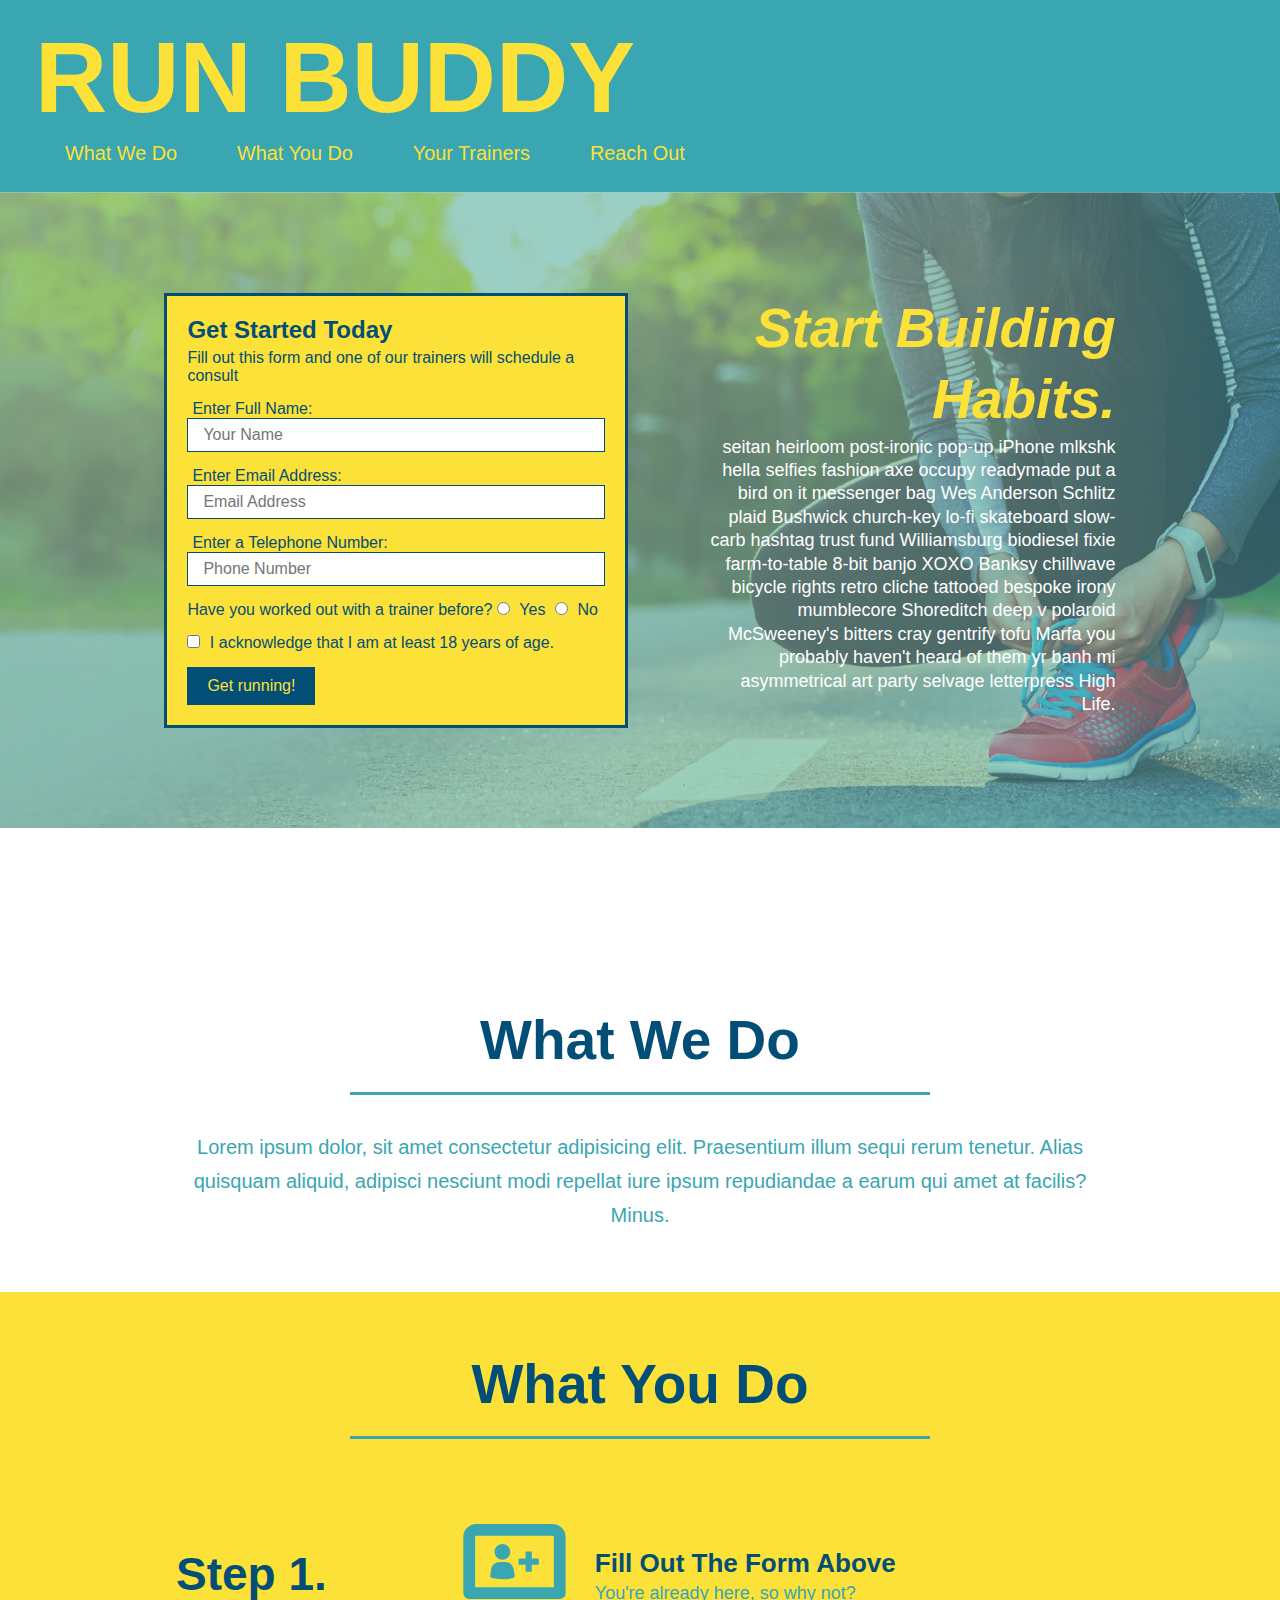
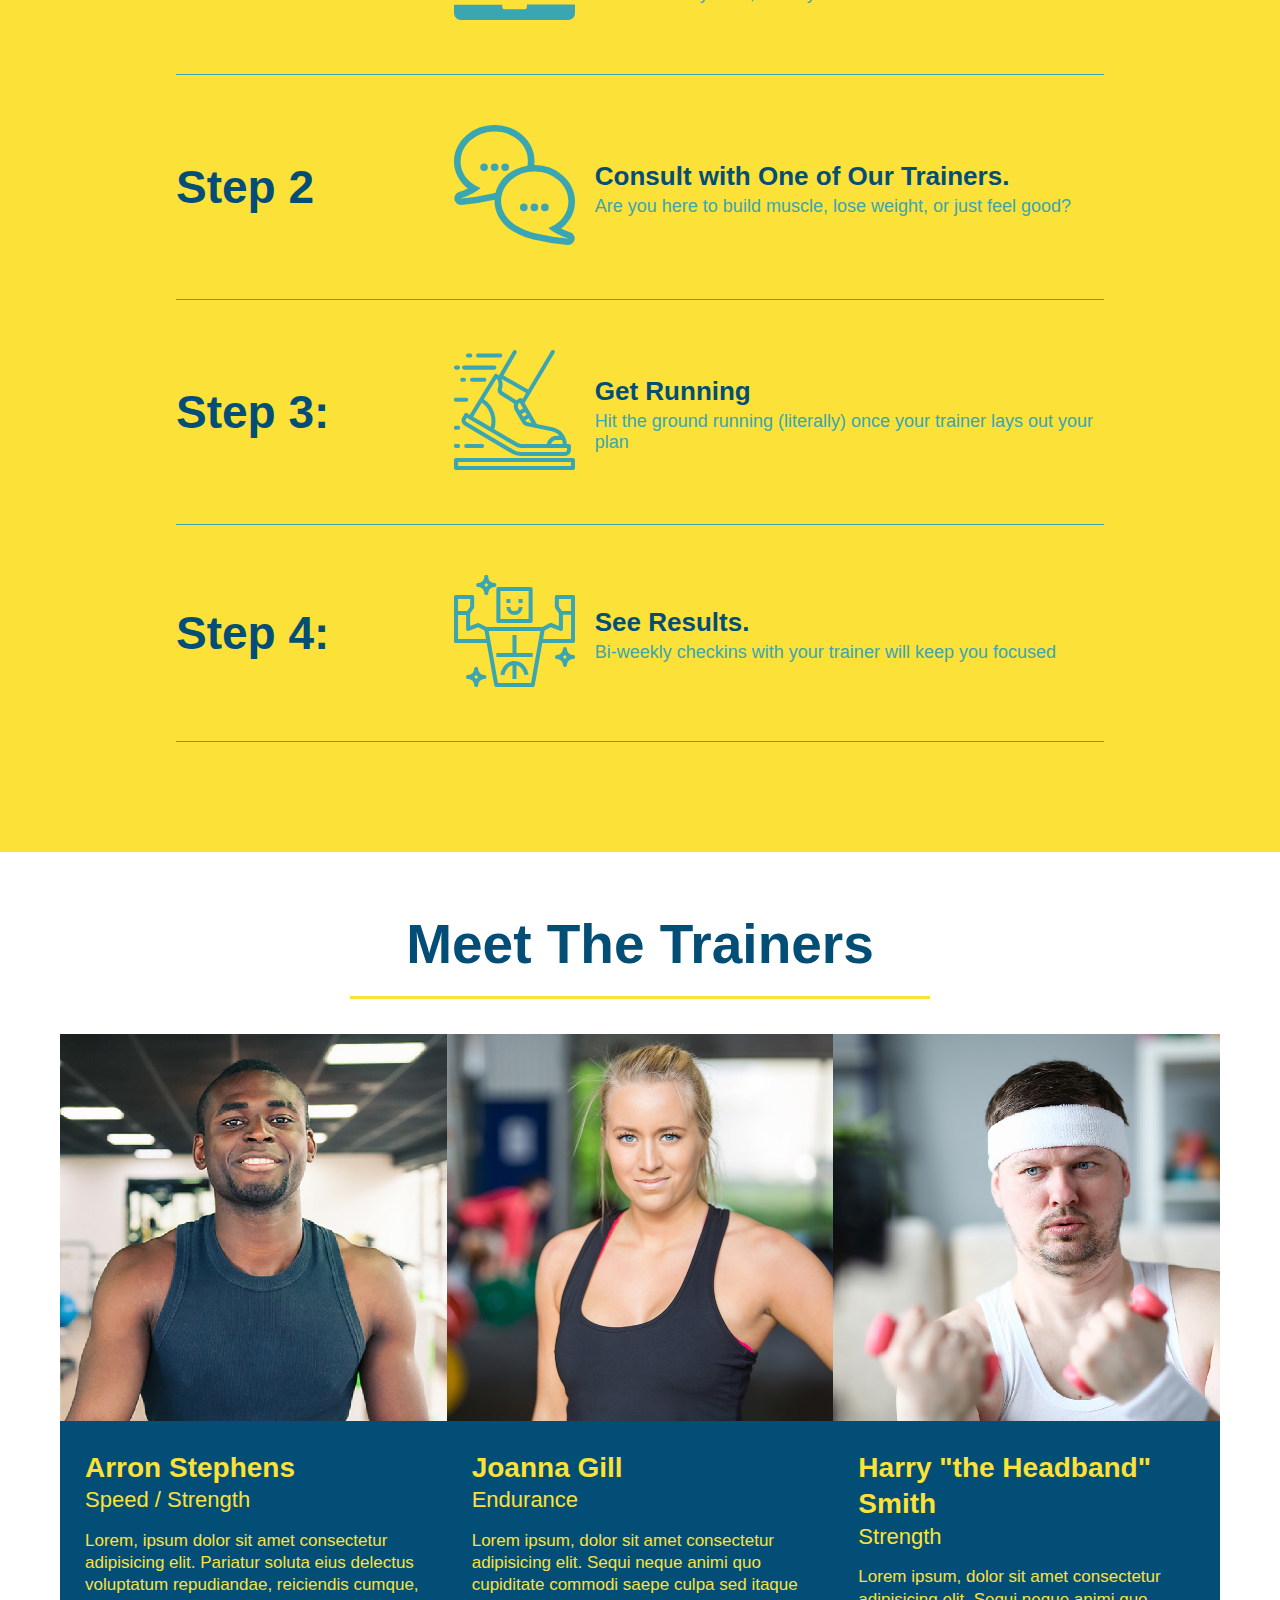
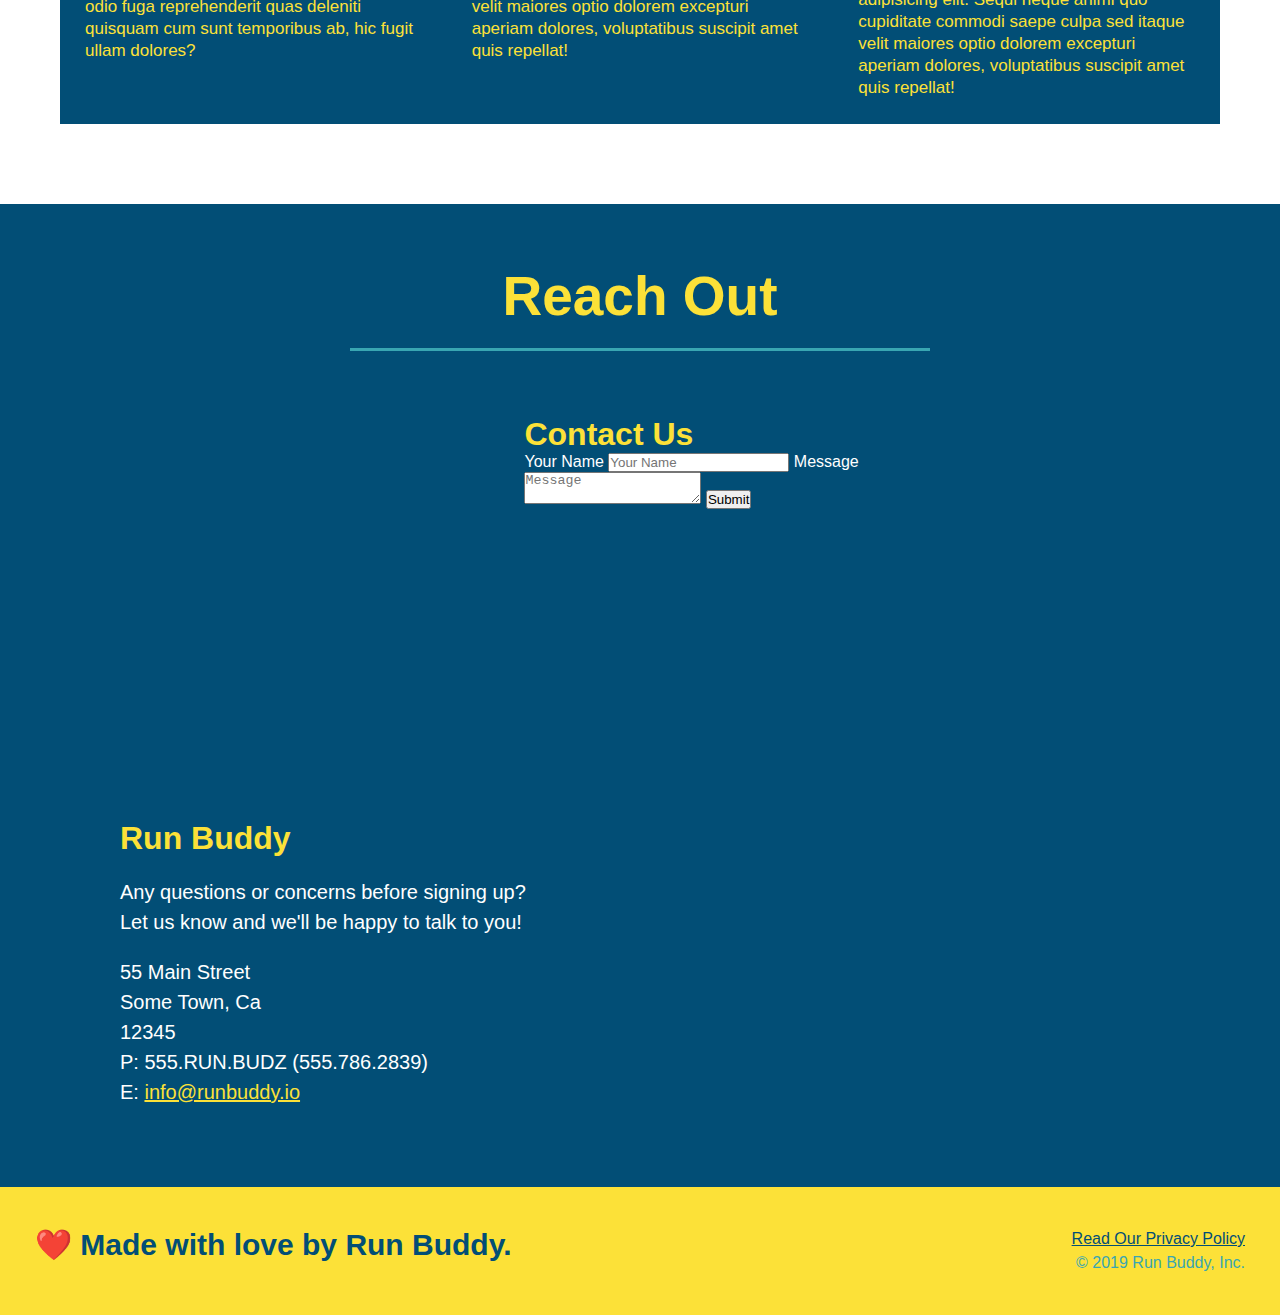
==== commit 09e87d0e: "add flexbox to the trainers" ====
--- a/index.html
+++ b/index.html
@@ -153,48 +153,50 @@
         </section>
 
         <!-- "meet the trainers" section -->
-        <section id="your-trainers" class="trainers">
+        <section id="your-trainers" >
             <div class="flex-row">
             <h2 class="section-title primary-border">
                 Meet The Trainers
             </h2>
             </div>
+            <div class="trainers">
             <article class="trainer">
                 <img src="./assets/images/trainer-1.jpg" alt="Arron Stephens in his workout clothes, ready to pump iron" />
-                <div class="trainer-bio text-left">
-                    <h3>Arron Stephens</h3>
-                    <h4>Speed / Strength</h4>
+                <div class="trainer-bio">
+                    <h3 class="trainer-name">Arron Stephens</h3>
+                    <h4 class="trainer-role">Speed / Strength</h4>
                     <p>
                         Lorem, ipsum dolor sit amet consectetur adipisicing elit. Pariatur soluta eius delectus voluptatum repudiandae, reiciendis cumque, odio fuga reprehenderit quas deleniti quisquam cum sunt temporibus ab, hic fugit ullam dolores?
                     </p>
                 </div>
             </article>
             <!-- second trainer bio -->
-            <article class="trainer">
-                <div class="trainer-bio text-right">
-                <h3>Joanna Gill</h3>
-                <h4>Endurance</h4>
+            <article class="trainer"> 
+                <img src="./assets/images/trainer-2.jpg" alt="Joanna Gill cooling off after a workout" />
+                <div class="trainer-bio">
+                <h3 class="trainer-name">Joanna Gill</h3>
+                <h4 class="trainer-role">Endurance</h4>
                 <p>
                     Lorem ipsum, dolor sit amet consectetur adipisicing elit. Sequi neque animi quo cupiditate commodi saepe culpa sed
                     itaque velit maiores optio dolorem excepturi aperiam dolores, voluptatibus suscipit amet quis repellat!
                 </p>
                 </div>
-                <img src="./assets/images/trainer-2.jpg" alt="Joanna Gill cooling off after a workout" />
             </article>
             
             <!-- third trainer bio -->
             <article class="trainer">
                 <img src="./assets/images/trainer-3.jpg" alt="Harry Smith wearing a headband and lifting comically small pink weights" />
-                <div class="trainer-bio text-left">
-                <h3>Harry "the Headband" Smith</h3>
-                <h4>Strength</h4>
+                <div class="trainer-bio">
+                <h3 class="trainer-name">Harry "the Headband" Smith</h3>
+                <h4 class="trainer-role">Strength</h4>
                 <p>
                     Lorem ipsum, dolor sit amet consectetur adipisicing elit. Sequi neque animi quo cupiditate commodi saepe culpa sed
                     itaque velit maiores optio dolorem excepturi aperiam dolores, voluptatibus suscipit amet quis repellat!
                 </p>
                 </div>
             </article>
-                    </section>
+        </div>
+    </section>
 
         <!-- "reach out" section-->
         <section id="reach-out" class="contact">
--- a/assets/css/style.css
+++ b/assets/css/style.css
@@ -225,42 +225,44 @@
 }
 
 .trainers {
-
+  width: 100%;
+  margin: 0 auto;
+  display: flex;
+  flex-wrap: wrap;
+  justify-content: space-around;
 }
 
 .trainer {
-  width: 900px;
-  margin: 0 auto 30px auto;
+  flex: 1;
+  margin: 0 auto 20px auto;
   background: #024e76;
   color: #fce138;
-  overflow: auto;
+ 
 }
 
 .trainer img {
-  width: 35%;
-  float: left;
+  width: 100%;
 }
 
 .trainer-bio {
-  padding: 35px;
-  float: left;
-  width: 65%;
+  padding: 25px;
+  line-height: 1.3;
 }
 
 .trainer-bio h3 {
-  font-size: 32px;
-  margin-bottom: 8px;
+  font-size: 28px;
+
 }
 
 .trainer-bio h4 {
   font-weight: lighter;
-  font-size: 26px;
-  margin-bottom: 25px;
+  font-size: 22px;
+  margin-bottom: 15px;
 }
 
 .trainer-bio p {
   font-size: 17px;
-  line-height: 1.3;
+
 }
 
 .text-left {
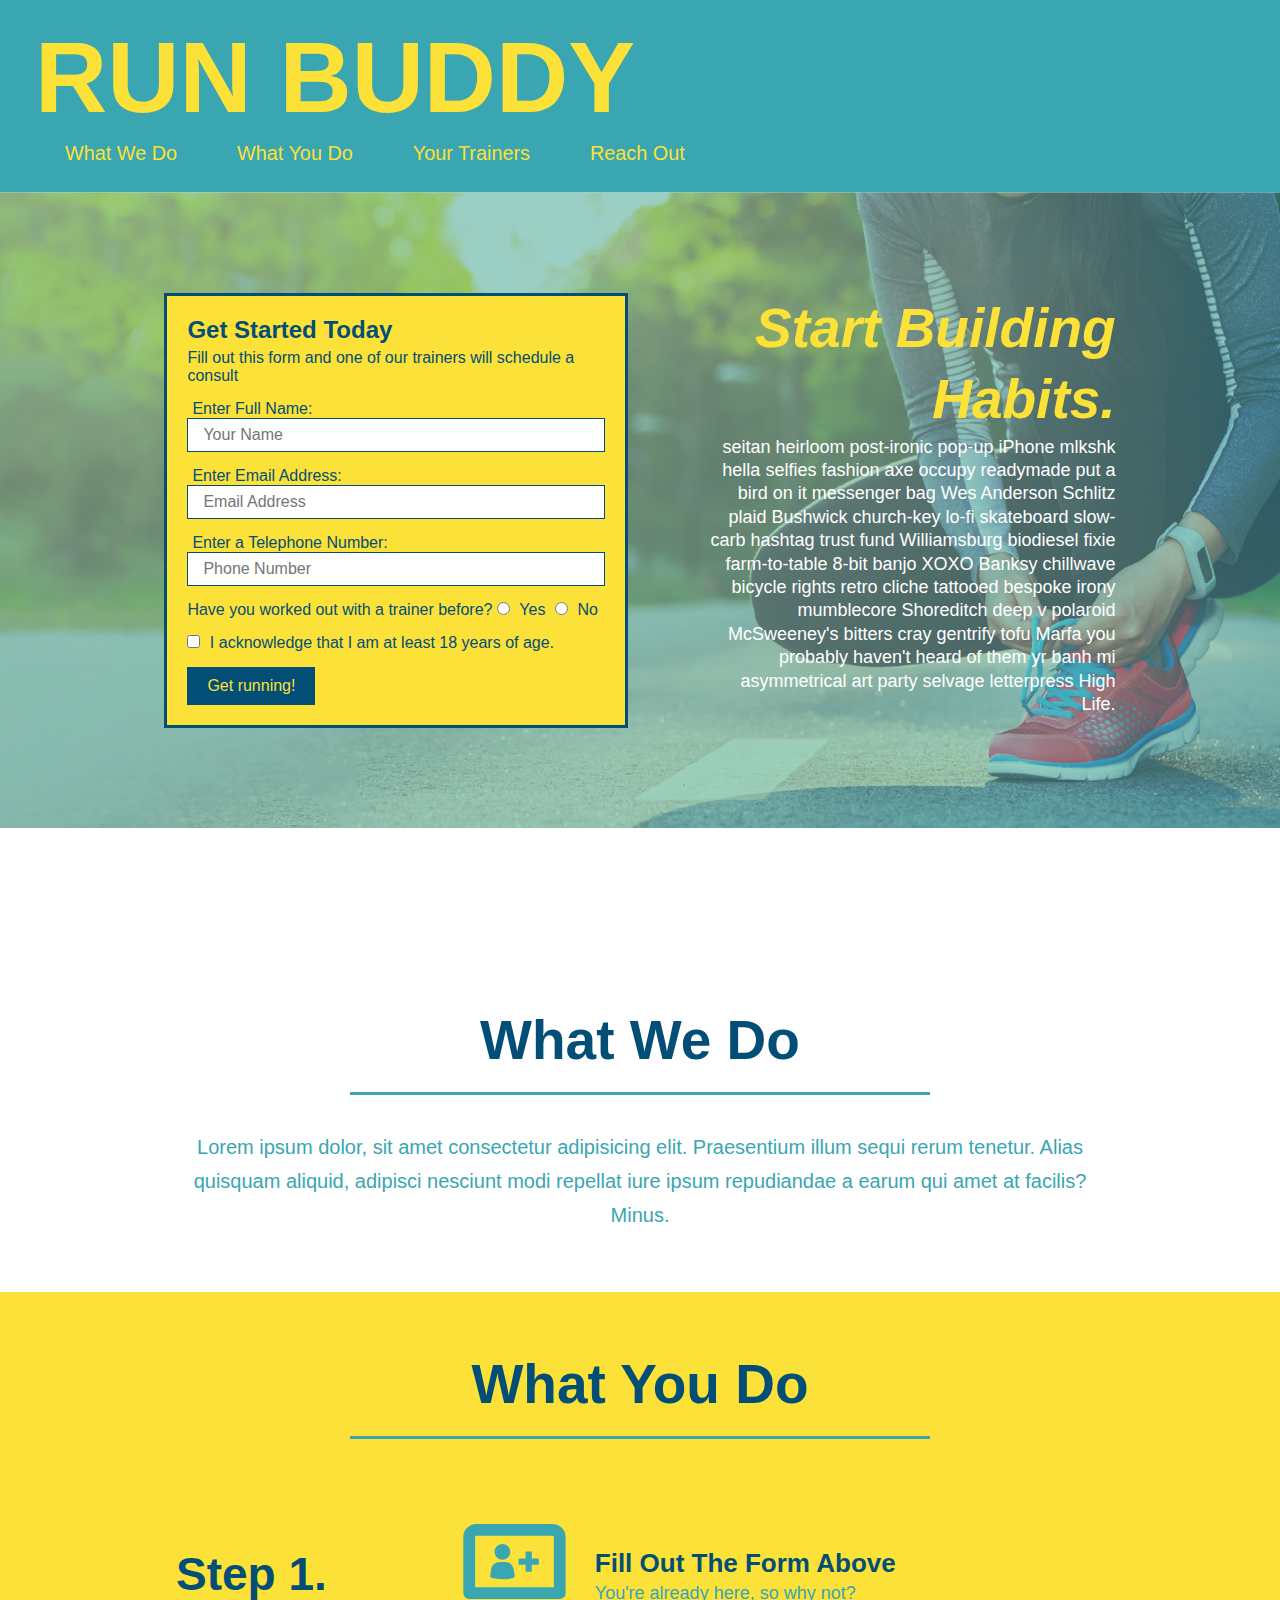
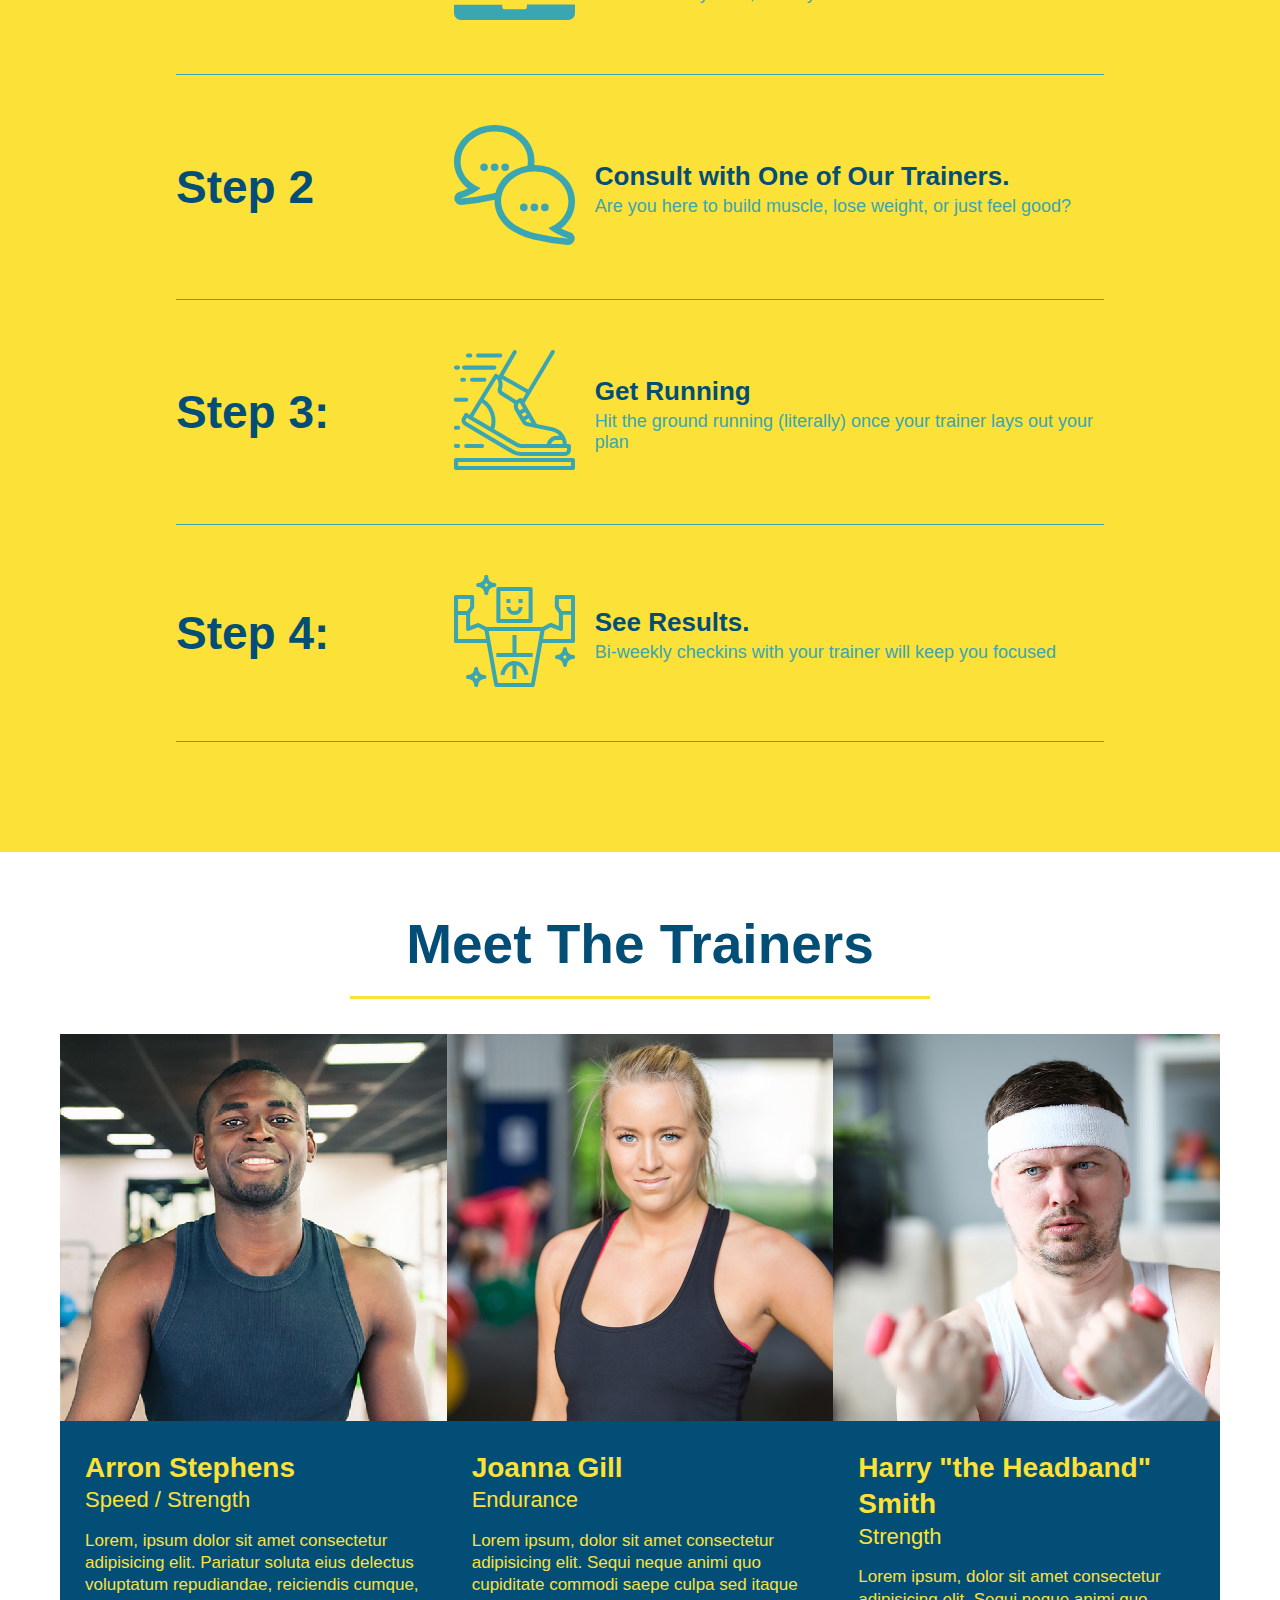
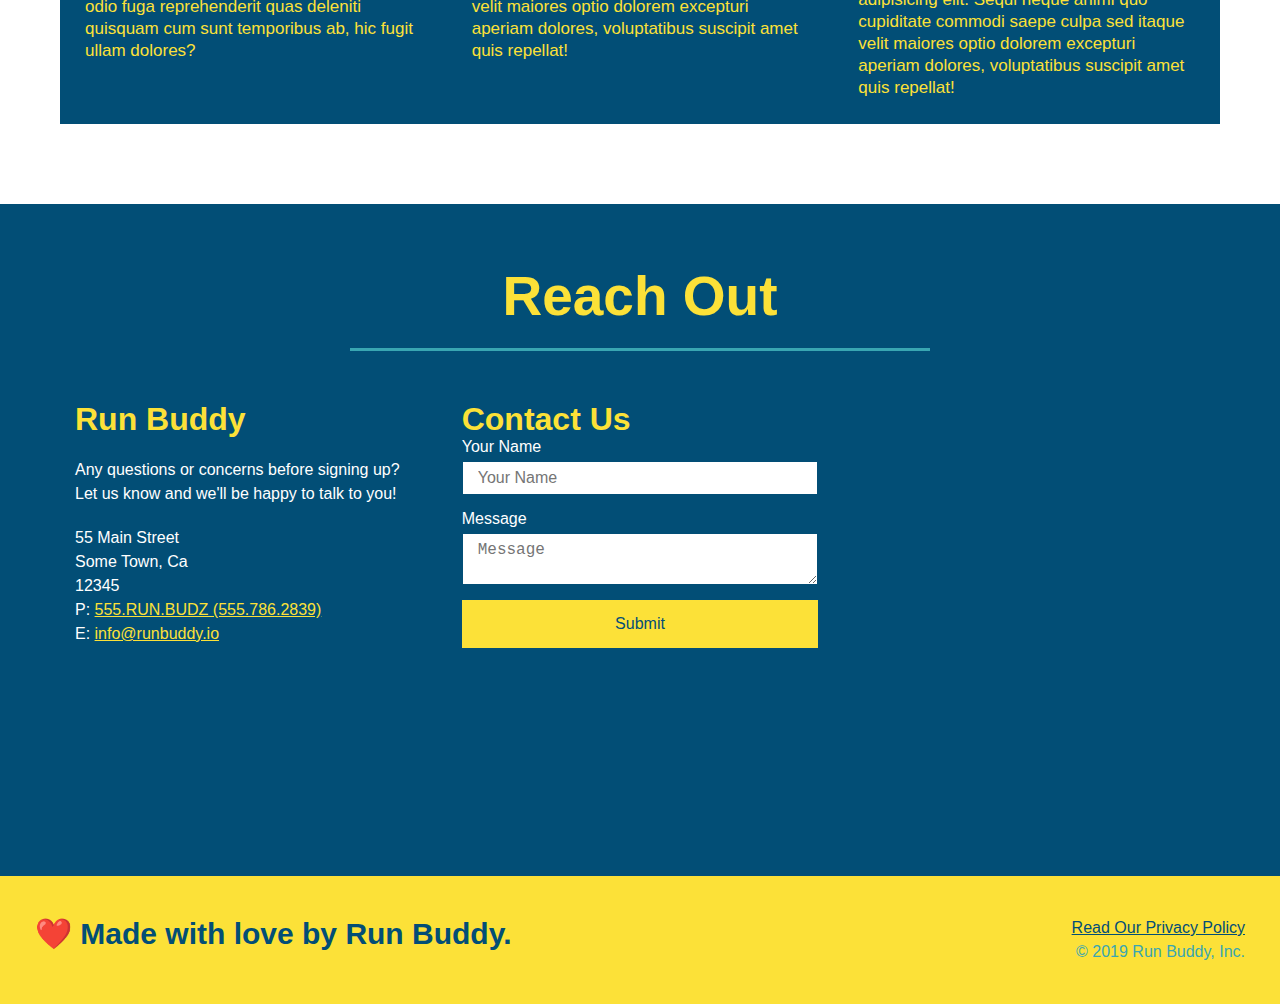
==== commit fb20910c: "styled reach out section" ====
--- a/index.html
+++ b/index.html
@@ -204,40 +204,42 @@
             <h2 class="section-title secondary-border">Reach Out</h2>
             </div>
             <div class="contact-info">
-                <iframe src="https://www.google.com/maps/embed?pb=!1m18!1m12!1m3!1d3147.1079747227936!2d-120.42364418397035!3d37.92790791110593!2m3!1f0!2f0!3f0!3m2!1i1024!2i768!4f13.1!3m3!1m2!1s0x8090c49129b6ac57%3A0xb56c7eb95a2cd8bd!2sMain%20St%2C%20California%2095327!5e0!3m2!1sen!2sus!4v1616426329495!5m2!1sen!2sus" 
-                style="border:0;" 
-                allowfullscreen=""
-                loading="lazy">
-                </iframe>
+                <div>
+                  <h3>Run Buddy</h3>
+                  <p>
+                    Any questions or concerns before signing up?
+                    <br />
+                    Let us know and we'll be happy to talk to you!
+                  </p>
+              
+                  <address>
+                    55 Main Street <br />
+                    Some Town, Ca <br />
+                    12345 <br />
+                    P: <a href="tel:555.786.2839">555.RUN.BUDZ (555.786.2839)</a><br />
+                    E: <a href="mailto://info@runbuddy.io">info@runbuddy.io</a>
+                  </address>
+              
+                </div>
+              
                 <div class="contact-form">
-                    <h3>Contact Us</h3>
-                    <form>
-                       <label for="contact-name">Your Name</label>
-                       <input type="text" id="contact-name" placeholder="Your Name" />
-                  
-                       <label for="contact-message">Message</label>
-                       <textarea id="contact-message" placeholder="Message"></textarea>
-                  
-                       <button type="submit">Submit</button>
-                      </form>
-                  </div>
-                <div>
-                <h3>Run Buddy</h3>
-                <p>
-                  Any questions or concerns before signing up?
-                  <br />
-                  Let us know and we'll be happy to talk to you!
-               </p>
-
-               <address>
-                55 Main Street <br/>
-                Some Town, Ca <br/>
-                12345<br />
-                P: 555.RUN.BUDZ (555.786.2839)<br/>
-                E: <a href="mailto:info@runbuddy.io">info@runbuddy.io</a>
-                </address>
-                </div>
-            </div>
+                  <h3>Contact Us</h3>
+                  <form>
+                    <label for="contact-name">Your Name</label>
+                    <input type="text" id="contact-name" placeholder="Your Name" />
+              
+                    <label for="contact-message">Message</label>
+                    <textarea id="contact-message" placeholder="Message"></textarea>
+              
+                    <button type="submit">Submit</button>
+                  </form>
+                </div>
+              
+                <iframe
+                  src="https://www.google.com/maps/embed?pb=!1m14!1m12!1m3!1d12182.30520634488!2d-74.0652613!3d40.2407219!2m3!1f0!2f0!3f0!3m2!1i1024!2i768!4f13.1!5e0!3m2!1sen!2sus!4v1561060983193!5m2!1sen!2sus"
+                  frameborder="0" style="border:0" allowfullscreen></iframe>
+              
+              </div>
 
         </section>
 
--- a/assets/css/style.css
+++ b/assets/css/style.css
@@ -283,16 +283,10 @@
   }
 
 .contact-info iframe {
-    width: 400px;
     height: 400px;
   }
 
   .contact-info div {
-    width: 410px;
-    display: inline-block;
-    vertical-align: top;
-    text-align: left;
-    margin: 30px 0 0 60px;
     color: white;
   }
 
@@ -304,7 +298,7 @@
   .contact-info p, .contact-info address {
     margin: 20px 0;
     line-height: 1.5;
-    font-size: 20px;
+    font-size: 16px;
     font-style: normal;
   }
   
@@ -312,6 +306,38 @@
     color: #fce138;
   }
 
+  .contact-info {
+    display: flex;
+    justify-content: space-between;
+    flex-wrap: wrap;
+  }
+
+  .contact-info > * {
+    flex: 1;
+    margin: 15px;
+  }
+
+  .contact-form input, .contact-form textarea {
+    border: 1px solid #024e76;
+    display: block;
+    padding: 7px 15px;
+    font-size: 16px;
+    color: #024e76;
+    width: 100%;
+    margin-bottom: 15px;
+    margin-top: 5px;
+  }
+
+  .contact-form button {
+    width: 100%;
+    border: none;
+    background: #fce138;
+    color: #024e76;
+    text-align: center;
+    padding: 15px 0;
+    font-size: 16px;
+  }
+
   .flex-row {
     display: flex;
   }
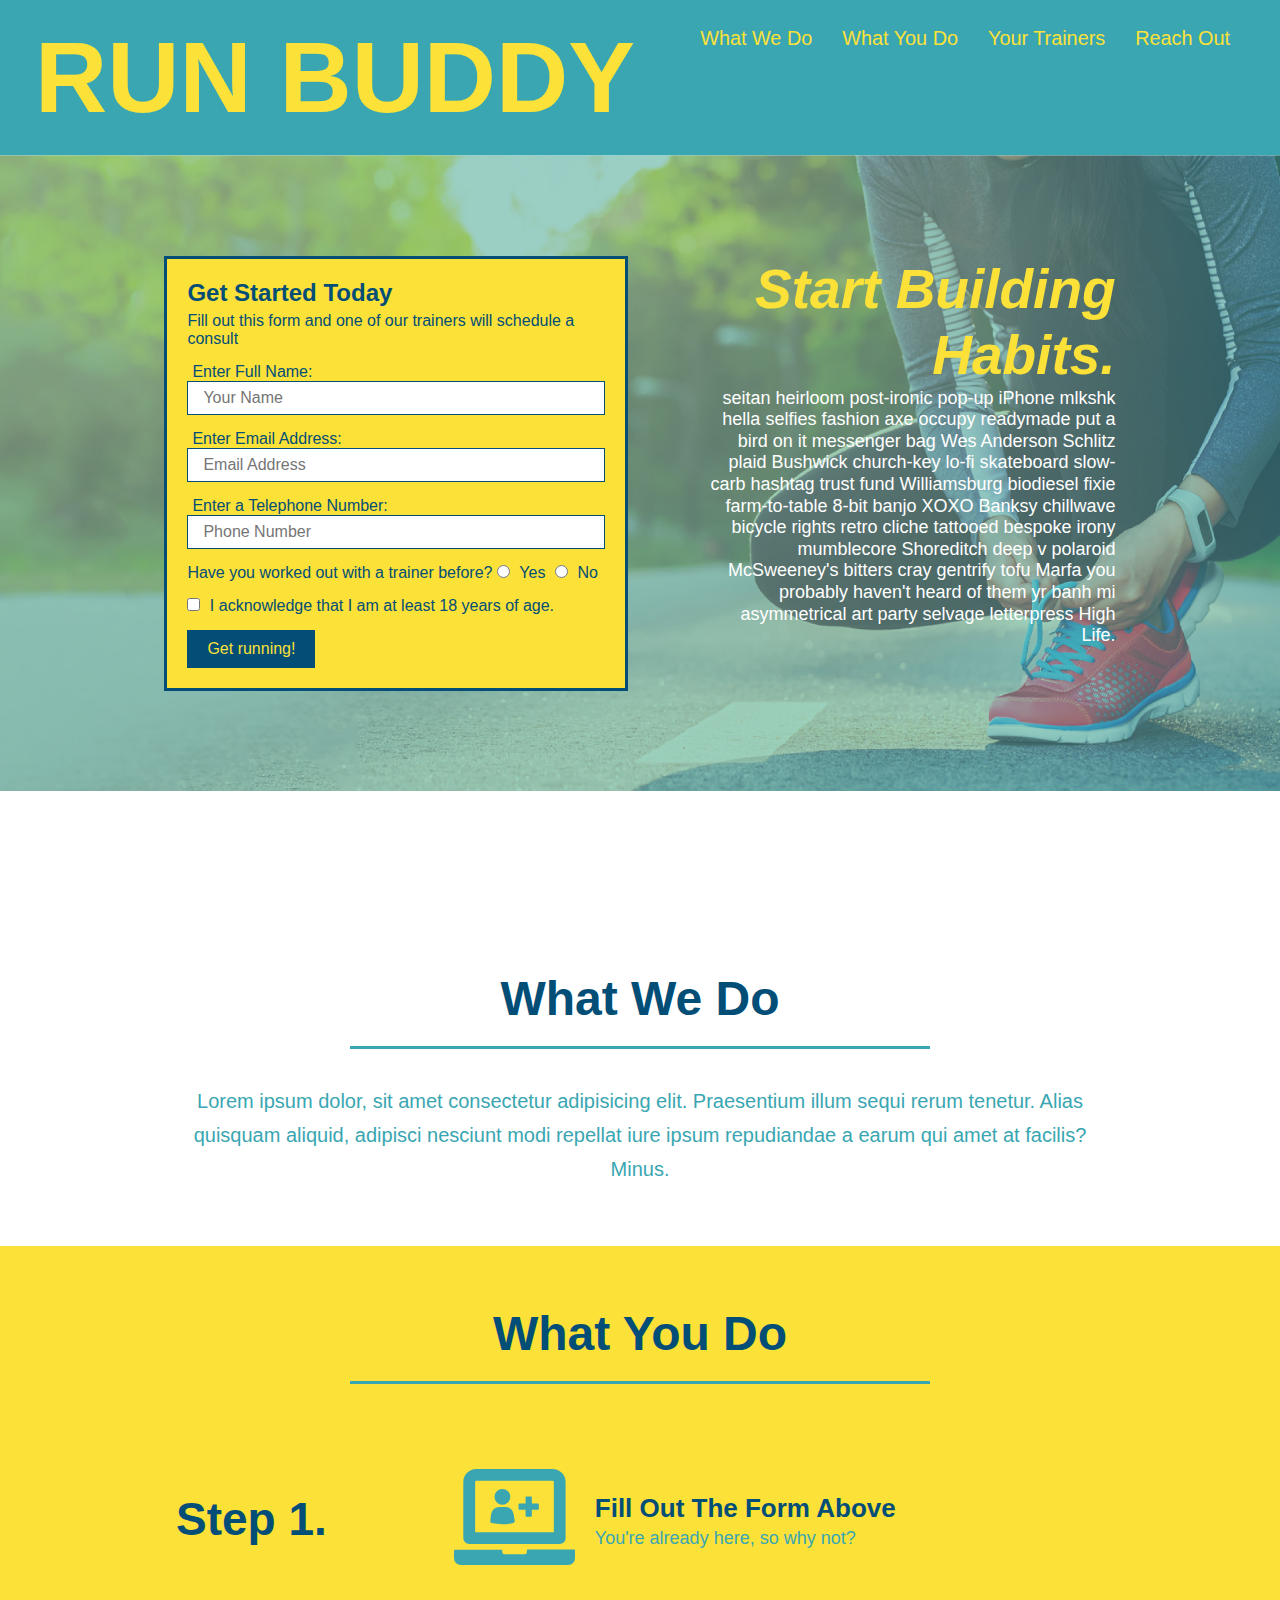
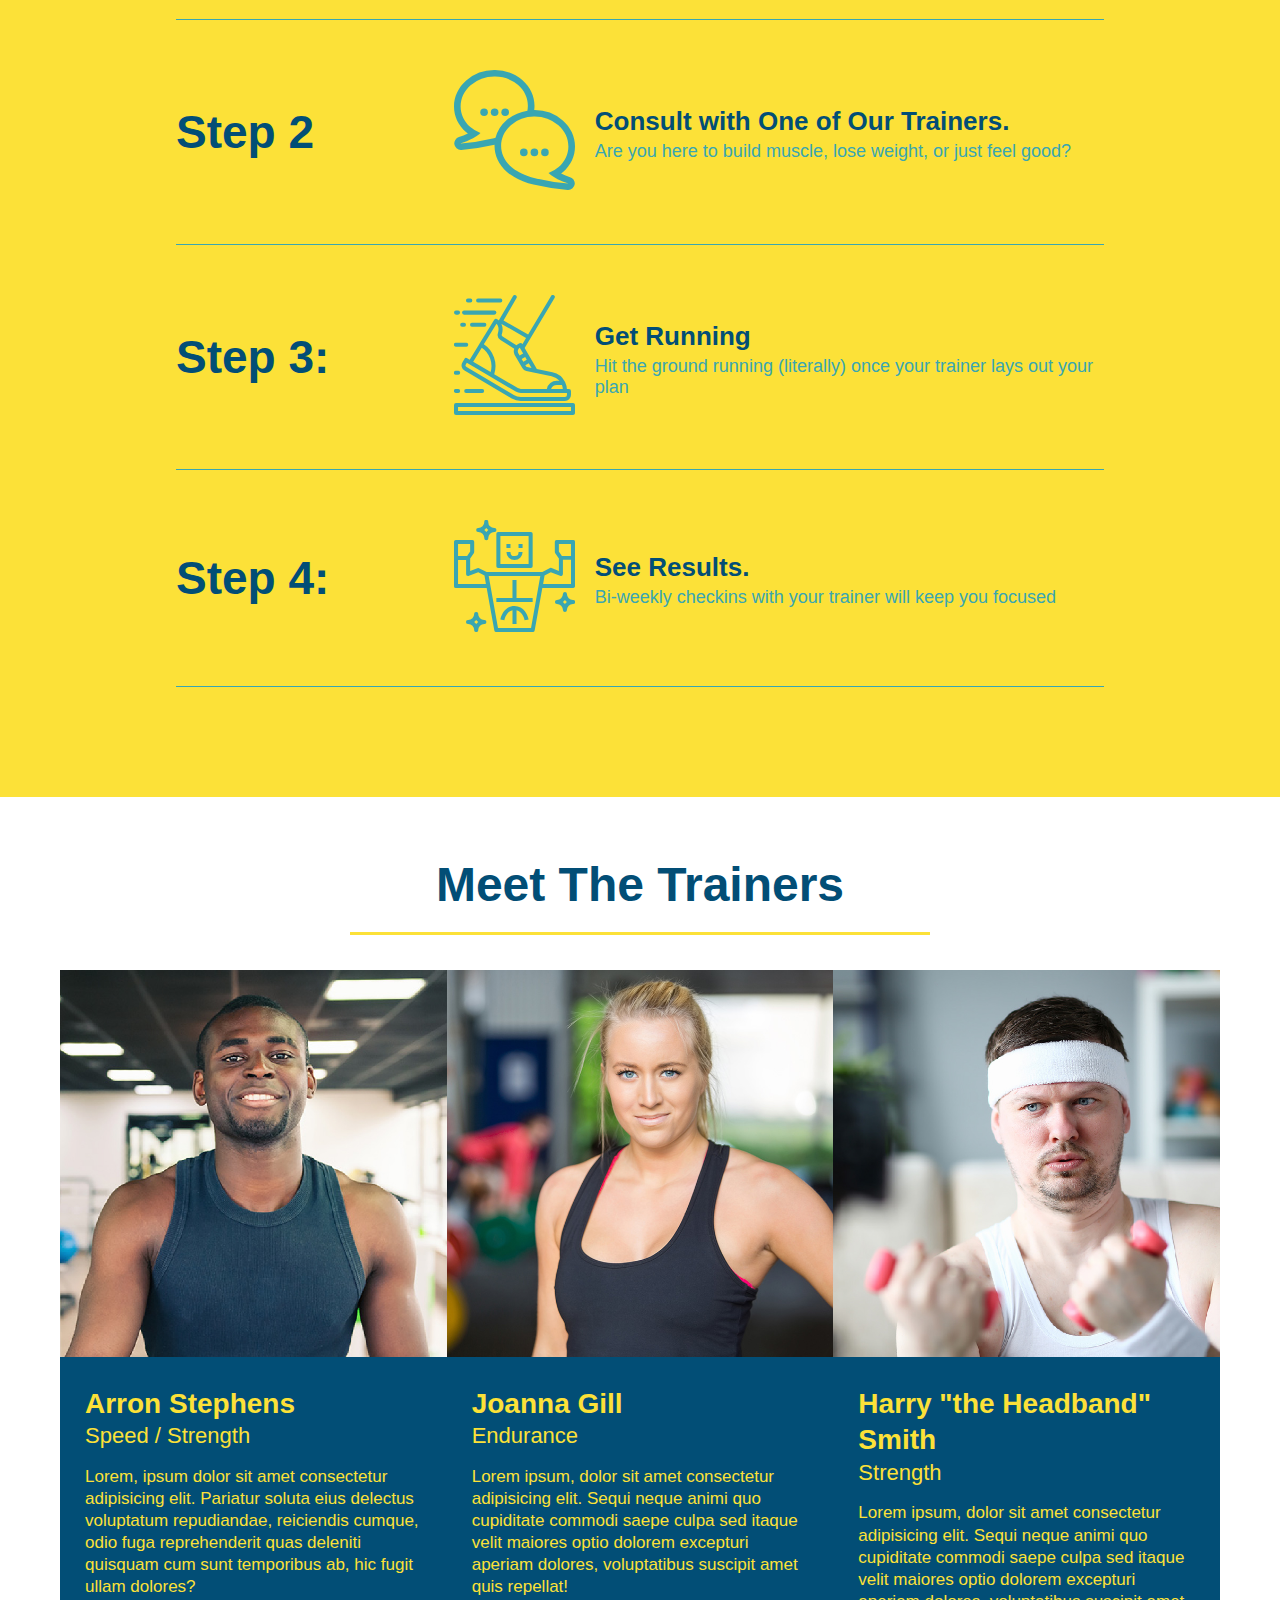
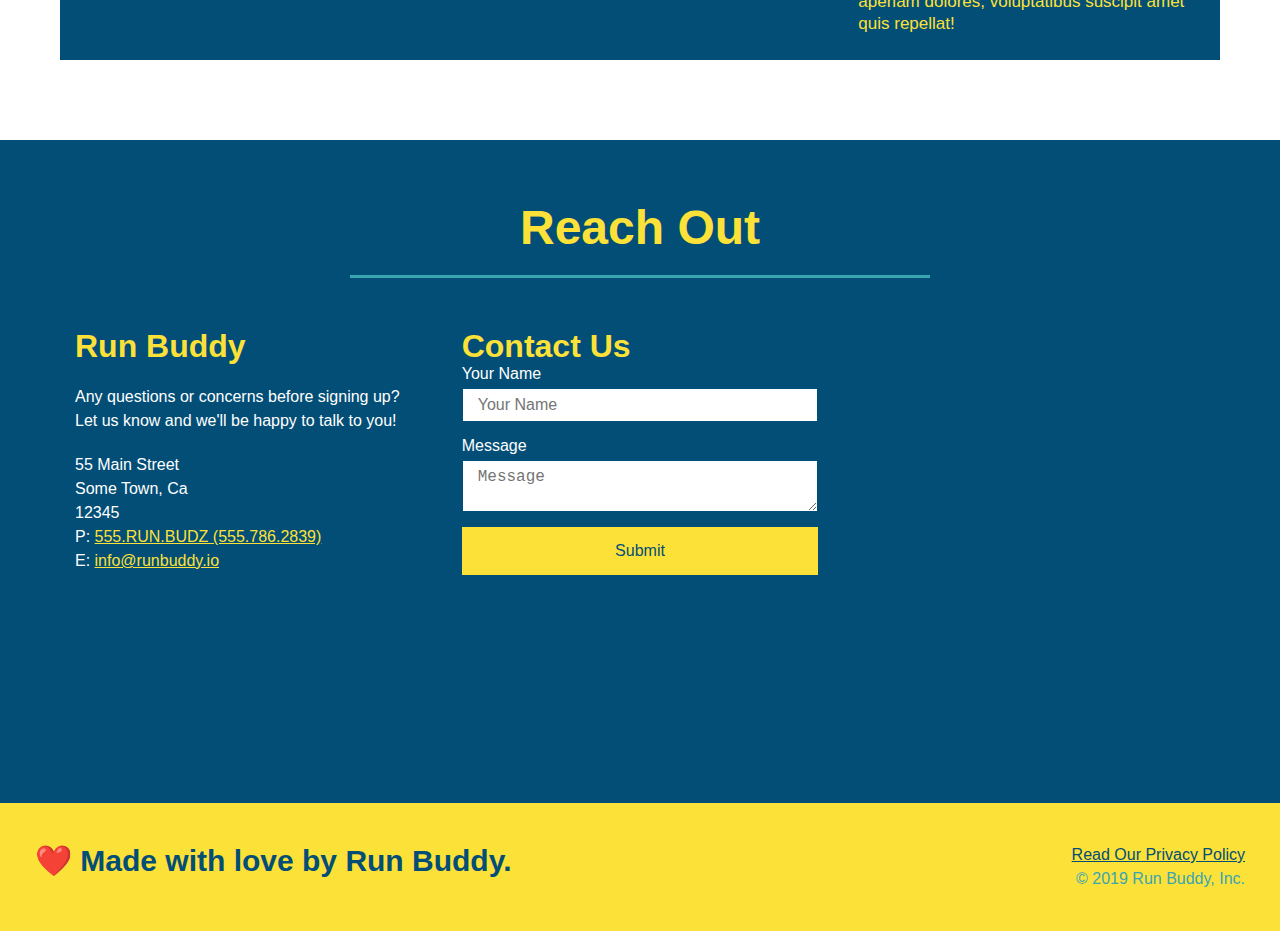
==== commit dba4ace3: "added media queries" ====
--- a/index.html
+++ b/index.html
@@ -9,6 +9,8 @@
         
         <link rel="stylesheet" href="./assets/css/style.css" />
 
+        <!-- meta element-->
+        <meta name="viewport" content="width=device-width, initial-scale=1.0" />
         
 
     </head>
--- a/assets/css/style.css
+++ b/assets/css/style.css
@@ -45,7 +45,7 @@
 }
 
 header nav ul li a {
-  margin: 0 30px;
+  padding: 10px 15px;
   font-weight: lighter;
   font-size: 1.55vw;
 }
@@ -86,6 +86,7 @@
   display: flex;
   justify-content: center;
   flex-wrap: wrap;
+  align-items: flex-start;
 }
 /* Hero Style End */
 
@@ -134,7 +135,7 @@
   margin: 3.5%;
   color: #fff;
   font-size: 18px;
-  line-height: 1.3;
+  line-height: 1.2;
 }
 
 .hero-cta h2 {
@@ -207,7 +208,7 @@
 
 
 .section-title {
-  font-size: 55px;
+  font-size: 48px;
   color: #024e76;
   border-bottom: 3px solid;
   padding-bottom: 20px;
@@ -342,4 +343,19 @@
     display: flex;
   }
   
-  /* REACH OUT STYLES END */+  /* REACH OUT STYLES END */
+
+  /* MEDIA QUERY FOR SMALLER DESKTOP SCREENS AND SMALLER */
+@media screen and (max-width: 980px) {
+
+}
+
+/* MEDIA QUERY FOR TABLETS AND SMALLER */
+@media screen and (max-width: 768px) {
+
+}
+
+/* MEDIA QUERY FOR MOBILE PHONES AND SMALLER */
+@media screen and (max-width: 575px) {
+
+}
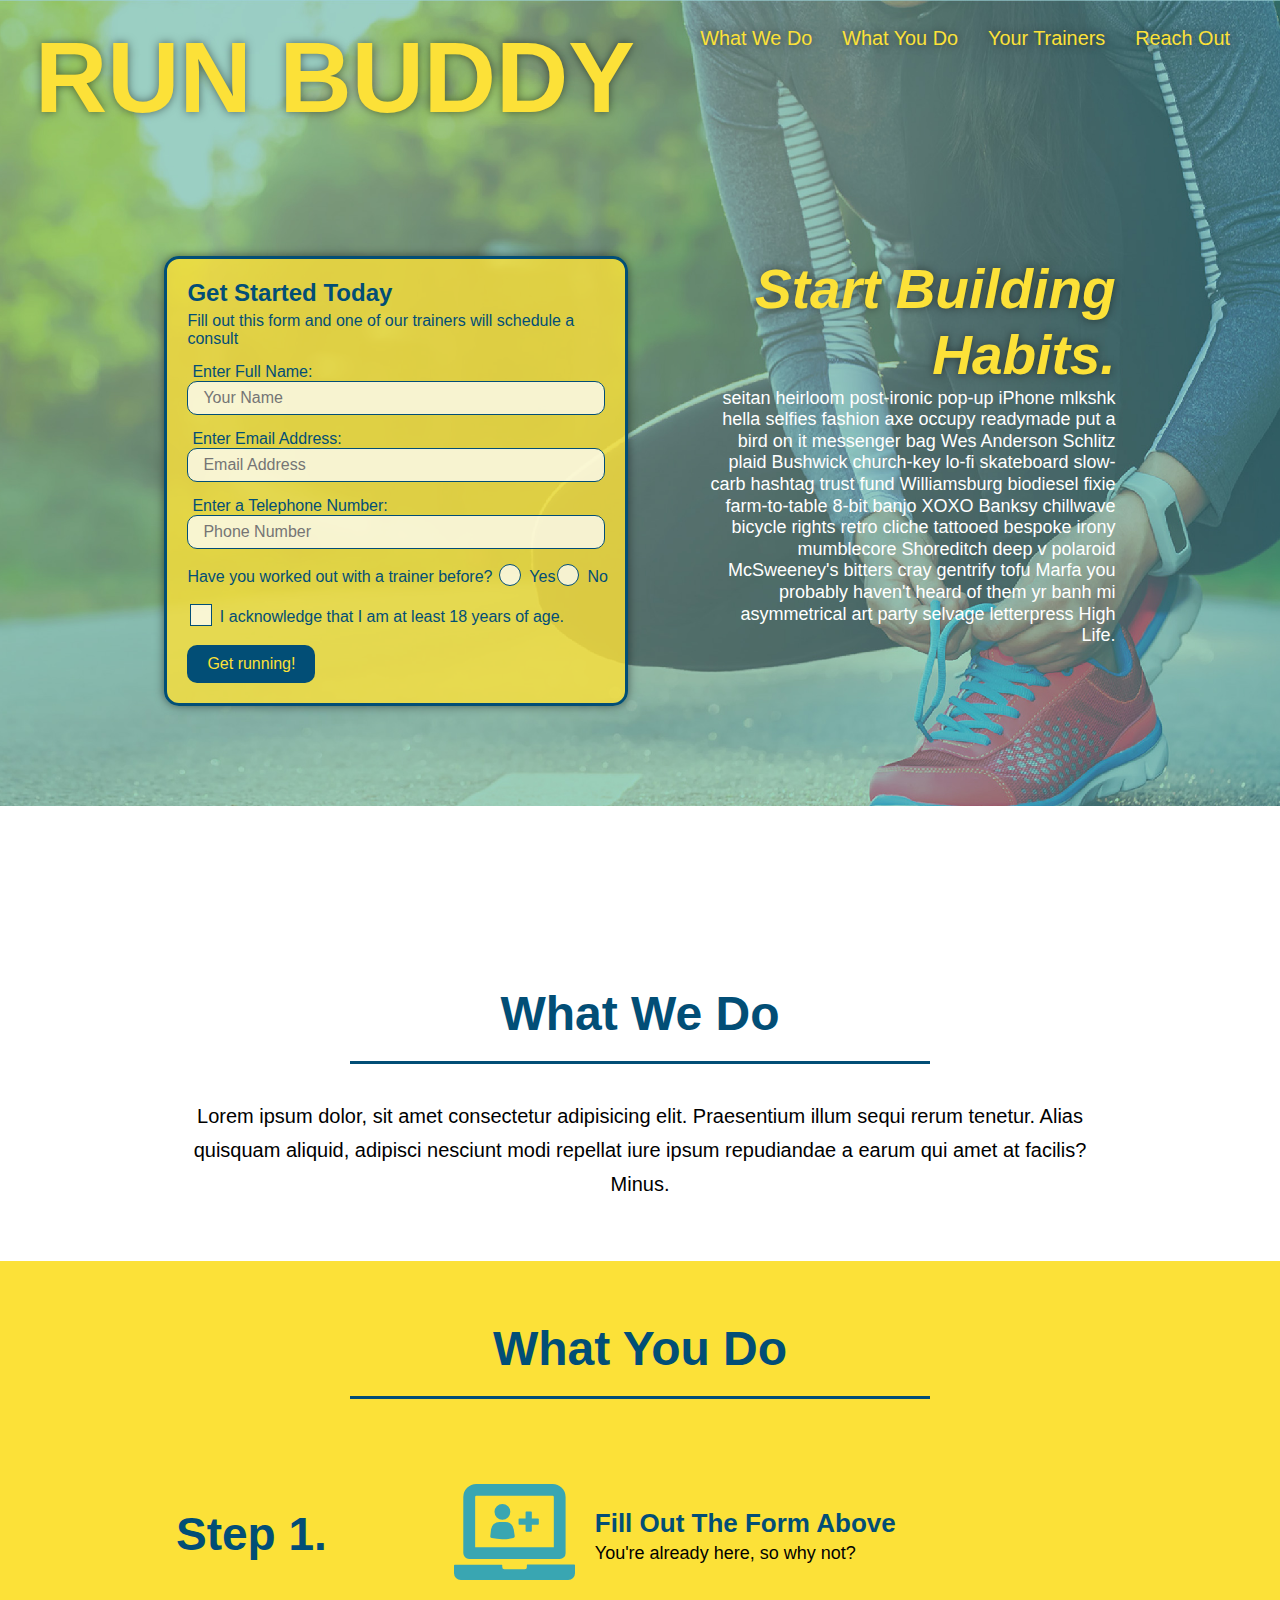
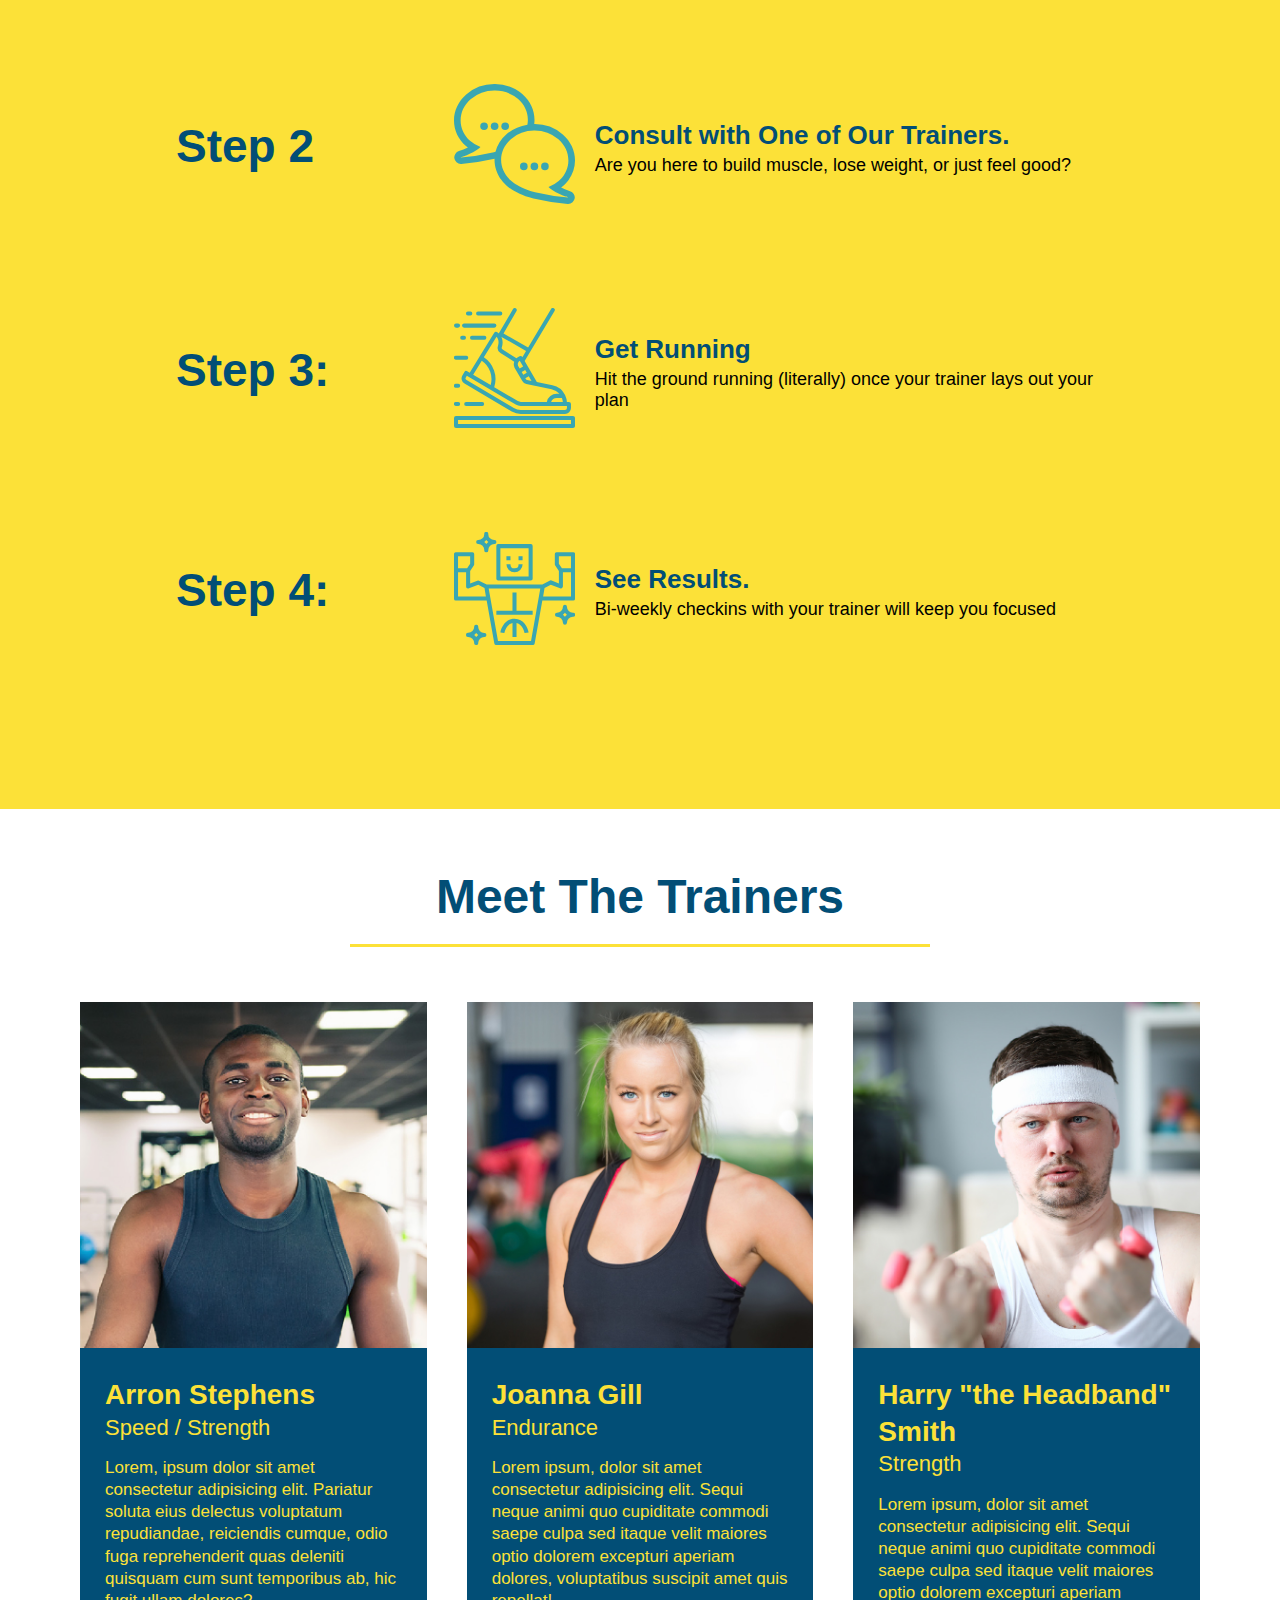
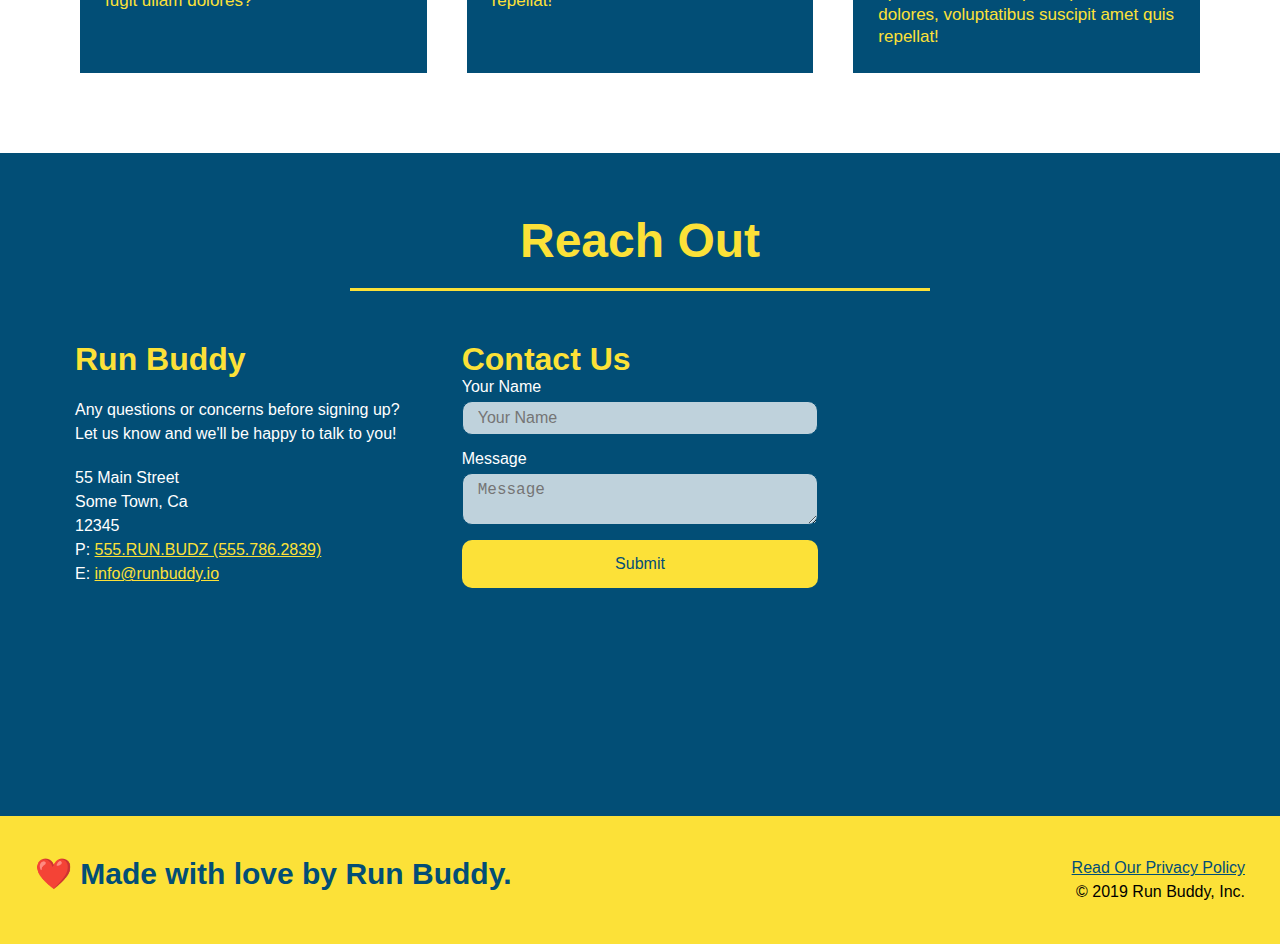
==== commit f0581d73: "final css touches" ====
--- a/index.html
+++ b/index.html
@@ -56,15 +56,21 @@
                     <input type="tel" placeholder="Phone Number" name="phone" id="phone" class="form-input" />
                     <p>
                         Have you worked out with a trainer before?
-                        <input type="radio" name="trainer-confirm" id="trainer-yes" />
-                        <label for="trainer-yes">Yes</label>
-                        <input type="radio" name="trainer-confirm" id="trainer-no" />
-                        <label for="trainer-no">No</label>
-                    </p>
-                    <p>
-                        <input type="checkbox" id="checkbox" name="age-confirm" />
-                        <label for="checkbox"> I acknowledge that I am at least 18 years of age.</label>
-                    </p>
+                        <span class="radio-wrapper">
+                          <input type="radio" name="trainer-confirm" id="trainer-yes" />
+                          <label for="trainer-yes">Yes</label>
+                        </span>
+                        <span class="radio-wrapper">
+                          <input type="radio" name="trainer-confirm" id="trainer-no" />
+                          <label for="trainer-no">No</label>
+                        </span>
+                      </p>
+                      <p>
+                        <span class="checkbox-wrapper">
+                          <input type="checkbox" name="age-confirm" id="checkbox" />
+                          <label for="checkbox">I acknowledge that I am at least 18 years of age.</label>
+                        </span>
+                      </p>
                     <button type="submit">
                         Get running!
                     </button>
--- a/assets/css/style.css
+++ b/assets/css/style.css
@@ -1,38 +1,54 @@
+:root {
+  --primary-color: #fce138;
+  --secondary-color: #024e76;
+  --tertiary-color: #39a6b2;
+}
+
 * {
+  box-sizing: border-box;
   margin: 0;
   padding: 0;
-  box-sizing: border-box;
 }
 
 body {
-  /* more on this crazy alphanumerical value in a minute! */
-  color: #39a6b2;
+  color: --tertiary-color;
   font-family: Helvetica, Arial, sans-serif;
 }
 
-/* apply styles to <header> */
+
+/* HEADER / NAV BAR STYLES START */
+
 header {
   padding: 20px 35px;
-  background-color: #39a6b2;
+  background-color: --tertiary-color;
   display: flex;
   justify-content: space-between;
   flex-wrap: wrap;
+  position: sticky;
+  top: 0;
+  position: -webkit-sticky;
+  background-image: url("../images/hero-bg.jpg");
+  background-size: cover;
+  background-position: center;
+  background-attachment: fixed;
+  background-position: 80%;
+  z-index: 9999;
 }
 
 header h1 {
   font-weight: bold;
+  margin: 0;
   font-size: 36px;
   color: #fce138;
-  margin: 0;
-  
-}
+  text-shadow: 0 0 10px rgba(0, 0, 0, 0.5);
+}
+
 header a {
   text-decoration: none;
   color: #fce138;
 }
 
 header nav {
- 
   margin: 7px 0;
 }
 
@@ -48,15 +64,28 @@
   padding: 10px 15px;
   font-weight: lighter;
   font-size: 1.55vw;
-}
-
+  text-shadow: 0 0 10px rgba(0, 0, 0, 0.5);
+}
+
+header nav ul li a:hover {
+  background: #fce138;
+  color: #024e76;
+  border-radius: 15px;
+  text-shadow: none;
+}
+
+/* HEADER / NAVBAR STYLES END */
+
+
+
+/* FOOTER STYLES START */
 footer {
   background: #fce138;
+  padding: 40px 35px;
+  display: flex;
+  justify-content: space-between;
+  flex-wrap: wrap;
   width: 100%;
-  padding: 40px 35px;
-  display: flex;
-  justify-content: space-between;
-  flex-wrap: wrap;
 }
 
 footer h2 {
@@ -73,12 +102,75 @@
 footer a {
   color: #024e76;
 }
-
+/* END FOOTER STYLES */
+
+.checkbox-wrapper input, .radio-wrapper input {
+  opacity: 0;
+}
+
+.checkbox-wrapper label, .radio-wrapper label {
+  position: relative;
+  left: 10px;
+  margin: 10px;
+  line-height: 1.6;
+}
+
+.checkbox-wrapper label::before, .radio-wrapper label::before {
+  content: "";
+  height: 20px;
+  width: 20px;
+  background: rgba(255, 255, 255, 0.75);  
+  border: 1px solid #024e76;  
+  position: absolute;
+  top: -4px;
+  left: -30px;
+}
+
+.radio-wrapper label::before {
+  border-radius: 50%;
+}
+
+.radio-wrapper label::after {
+  content: "";
+  width: 20px;
+  height: 20px;
+  border-radius: 50%;
+  background: #024e76;
+  position: absolute;
+  left: -29px;
+  top: -3px;
+  background-image: radial-gradient(circle, --tertiary-color, #024e76);
+}
+
+.checkbox-wrapper label::after {
+  content: "";
+  height: 6px;
+  width: 14px;
+  border-left: 2px solid #024e76;
+  border-bottom: 2px solid #024e76;
+  position: absolute;
+  left: -26px;
+  top: 1px;
+  transform: rotate(-58deg);
+  
+}
+
+.checkbox-wrapper input + label::after, 
+.radio-wrapper input + label::after {
+  content: none;
+}
+
+.checkbox-wrapper input:checked + label::after, 
+.radio-wrapper input:checked + label::after {
+  content: "";
+}
+
+/* STYLE ALL SECTION TAGS */
 section {
   padding: 60px;
 }
 
-/* Hero Style Start */
+/* HERO STYLES START */
 .hero {
   background-image: url('../images/hero-bg.jpg');
   background-size: cover;
@@ -87,46 +179,8 @@
   justify-content: center;
   flex-wrap: wrap;
   align-items: flex-start;
-}
-/* Hero Style End */
-
-.hero-form {
-  border: 3px solid #024e76;
-  background-color: #fce138;
-  padding: 20px;
-  color: #024e76;
-  width: 40%;
-  margin: 3.5%;
-}
-
-.hero-form h3 {
-  font-size: 24px;
-  margin: 0;
-}
-.hero-form p {
-  margin: 5px 0 15px 0;
-}
-
-.form-input {
-  border: 1px solid #024e76;
-  display: block;
-  padding: 7px 15px;
-  font-size: 16px;
-  color: #024e76;
-  width: 100%;
-  margin-bottom: 15px;
-}
-
-.hero-form label {
-  margin: 0 5px;
-}
-
-.hero-form button {
-  color: #fce138;
-  background-color: #024e76;
-  border: none;
-  padding: 10px 20px;
-  font-size: 16px;
+  background-attachment: fixed;
+  background-position: 80%;
 }
 
 .hero-cta {
@@ -142,19 +196,100 @@
   font-style: italic;
   font-size: 55px;
   color: #fce138;
-}
-
+  text-shadow: 0 0 10px rgba(0, 0, 0, 0.5);
+}
+
+.hero-form {
+  border: 3px solid #024e76;
+  background-color: rgba( 252, 225, 56, 0.8);
+  padding: 20px;
+  color: #024e76;
+  width: 40%;
+  margin: 3.5%;
+  box-shadow: 0 0 10px rgba(0, 0, 0, 0.5);
+  border-radius: 15px;
+}
+
+.hero-form h3 {
+  font-size: 24px;
+  margin: 0;
+}
+.hero-form p {
+  margin: 5px 0 15px 0;
+}
+
+.form-input {
+  border: 1px solid #024e76;
+  display: block;
+  padding: 7px 15px;
+  font-size: 16px;
+  color: #024e76;
+  width: 100%;
+  margin-bottom: 15px; 
+  border-radius: 10px;
+  background-color: rgba(255,255,255, 0.75);
+}
+
+.form-input:focus {
+  background-color: rgba(255,255,255, 1);
+  outline: none;
+}
+
+.hero-form label {
+  margin: 0 5px;
+}
+
+.hero-form button {
+  color: #fce138;
+  background-color: #024e76;
+  border: none;
+  padding: 10px 20px;
+  font-size: 16px;
+  border-radius: 10px;
+} 
+
+.hero-form button:hover {
+  background-color: --tertiary-color;  
+}
+
+/* HERO STYLES END */
+
+
+/* SECTION TITLE STYLES START */
+.section-title {
+  font-size: 48px;
+  border-bottom: 3px solid;
+  color: #024e76;
+  padding-bottom: 20px;
+  text-align: center;
+  margin: 0 auto 35px auto;
+  width: 50%;
+}
+
+.primary-border {
+  border-color: #fce138;
+}
+
+.secondary-border {
+  border-color: --tertiary-color;
+}
+/* SECTION TITLE STYLES END */
+
+/* WHAT WE DO STYLES */
 
 .intro p {
   line-height: 1.7;
-  color: #39a6b2;
+  color: --tertiary-color;
   width: 80%;
+  margin: 0 auto;
   font-size: 20px;
-  margin: 0 auto;
   text-align: center;
 }
-
-.steps {
+/* WHAT YOU DO STYLES END */
+
+
+/* WHAT YOU DO STYLES START */
+.steps { 
   background: #fce138;
 }
 
@@ -162,11 +297,31 @@
   margin: 50px auto;
   padding-bottom: 50px;
   width: 80%;
-  border-bottom: 1px solid #39a6b2;
   display: flex;
   flex-wrap: wrap;
   align-items: center;
   justify-content: space-between;
+}
+
+.step:last-child {
+  border-bottom: 1px solid --tertiary-color;
+}
+
+.step:not(:last-child) {
+  border-bottom: 1px solid --tertiary-color;
+}
+
+.step h3 {
+  color: #024e76;
+  font-size: 46px;
+  flex: 1 30%;
+}
+
+.step-info {
+  flex: 2 70%;
+  display: flex;
+  flex-wrap: wrap;
+  align-items: center;
 }
 
 .step-img {
@@ -174,29 +329,16 @@
   margin-right: 20px;
 }
 
+.step-img img {
+  max-width: 100%;
+}
+
 .step-text {
   flex: 12;
 }
 
-.step-img img {
-  max-width: 100%;
-}
-
-.step h3 {
-  color: #024e76;
-  font-size: 46px;
-  flex: 1 30%;
-}
-
-.step-info {
-  display: flex;
-  flex-wrap: wrap;
-  align-items: center;
-  flex: 2 70%;
-}
-
 .step-text p {
-  color: #39a6b2;
+  color: --tertiary-color;
   font-size: 18px;
 }
 
@@ -206,25 +348,9 @@
   color: #024e76;
 }
 
-
-.section-title {
-  font-size: 48px;
-  color: #024e76;
-  border-bottom: 3px solid;
-  padding-bottom: 20px;
-  text-align: center;
-  margin: 0 auto 35px auto;
-  width: 50%;
-}
-
-.primary-border {
-  border-color: #fce138;
-}
-
-.secondary-border {
-  border-color: #39a6b2;
-}
-
+/* WHAT YOU DO STYLES END */
+
+/* MEET THE TRAINERS START */
 .trainers {
   width: 100%;
   margin: 0 auto;
@@ -234,11 +360,10 @@
 }
 
 .trainer {
+  margin: 20px;
   flex: 1;
-  margin: 0 auto 20px auto;
   background: #024e76;
   color: #fce138;
- 
 }
 
 .trainer img {
@@ -252,7 +377,6 @@
 
 .trainer-bio h3 {
   font-size: 28px;
-
 }
 
 .trainer-bio h4 {
@@ -263,9 +387,89 @@
 
 .trainer-bio p {
   font-size: 17px;
-
-}
-
+}
+/* TRAINER STYLES END */
+
+/* REACH OUT STYLES START */
+.contact {
+  background: #024e76;
+}
+
+.contact h2 {
+  color: #fce138;
+}
+
+.contact-info {
+  display: flex;
+  justify-content: space-between;
+  flex-wrap: wrap;
+}
+
+.contact-info > * {
+  flex: 1;
+  margin: 15px;
+}
+
+.contact-info iframe {
+  height: 400px;
+}
+
+.contact-info div {
+  color: white;
+}
+
+.contact-info h3 {
+  color: #fce138;
+  font-size: 32px;
+}
+
+.contact-info p, .contact-info address {
+  margin: 20px 0;
+  line-height: 1.5;
+  font-size: 16px;
+  font-style: normal;
+}
+
+.contact-form input, .contact-form textarea {
+  border: 1px solid #024e76;
+  display: block;
+  padding: 7px 15px;
+  font-size: 16px;
+  color: #024e76;
+  width: 100%;
+  margin-bottom: 15px;
+  margin-top: 5px;
+  border-radius: 10px;
+  background-color: rgba(255,255,255, 0.75);
+}
+.contact-form input:focus, .contact-form textarea:focus {
+  background-color: rgba(255,255,255, 1);
+}
+
+.contact-form button {
+  width: 100%;
+  border: none;
+  background: #fce138;
+  color: #024e76;
+  text-align: center;
+  padding: 15px 0;
+  font-size: 16px;
+  border-radius: 10px;
+}
+
+.contact-form button:hover {
+  color: #fce138;
+  background: --tertiary-color;
+}
+
+.contact-info a {
+  color: #fce138;
+}
+
+
+/* REACH OUT STYLES END */
+
+/* UTILITIES */
 .text-left {
   text-align: left;
 }
@@ -274,88 +478,117 @@
   text-align: right;
 }
 
-/* REACH OUT STYLES START */
-.contact {
-    background: #024e76;
-  }
-
-  .contact h2 {
-    color: #fce138;
-  }
-
-.contact-info iframe {
-    height: 400px;
-  }
-
-  .contact-info div {
-    color: white;
-  }
-
-  .contact-info h3 {
-    color: #fce138;
-    font-size: 32px;
+.flex-row {
+  display: flex;
+}
+
+/* MEDIA QUERY FOR SMALLER DESKTOP SCREENS AND SMALLER */
+@media screen and (max-width: 980px) {
+  header {
+    padding-bottom: 0;
+    justify-content: center;
+    position: relative;
+  }
+
+  header h1 {
+    width: 100%;
+    text-align: center;
+  }
+
+  header nav ul {
+    margin-top: 20px;
+    width: 100%;
+    justify-content: center;
+  }
+
+  header nav ul li a {
+    font-size: 20px;
+  }
+
+ 
+
+  footer h2, footer div {
+    text-align: center;
+    width: 100%;
+  }
+
+  .hero-cta, .hero-form {
+    width: 100%;
   }
   
-  .contact-info p, .contact-info address {
-    margin: 20px 0;
-    line-height: 1.5;
-    font-size: 16px;
-    font-style: normal;
+  .hero-cta {
+    text-align: center;
+  }
+
+  .section-title {
+    width: 80%;
   }
   
-  .contact-info a {
-    color: #fce138;
-  }
-
-  .contact-info {
-    display: flex;
-    justify-content: space-between;
-    flex-wrap: wrap;
-  }
-
-  .contact-info > * {
-    flex: 1;
-    margin: 15px;
-  }
-
-  .contact-form input, .contact-form textarea {
-    border: 1px solid #024e76;
-    display: block;
-    padding: 7px 15px;
-    font-size: 16px;
-    color: #024e76;
-    width: 100%;
-    margin-bottom: 15px;
-    margin-top: 5px;
-  }
-
-  .contact-form button {
-    width: 100%;
-    border: none;
-    background: #fce138;
-    color: #024e76;
-    text-align: center;
-    padding: 15px 0;
-    font-size: 16px;
-  }
-
-  .flex-row {
-    display: flex;
+  .trainer {
+    flex: 0 70%;
   }
   
-  /* REACH OUT STYLES END */
-
-  /* MEDIA QUERY FOR SMALLER DESKTOP SCREENS AND SMALLER */
-@media screen and (max-width: 980px) {
-
+  .contact-info iframe{
+    flex: 1 100%;
+  }
 }
 
 /* MEDIA QUERY FOR TABLETS AND SMALLER */
 @media screen and (max-width: 768px) {
-
+  section {
+    padding: 30px 15px;
+  }
+
+  .step h3 {
+    flex: 1 100%;
+    text-align: center;
+  }
+
+  .step-info {
+    flex: 2 100%;
+    text-align: center;
+    justify-content: center;
+  }
+
+  .step-img {
+    flex: 0 32%;
+    margin-right: 0;
+    margin-top: 15px;
+    margin-bottom: 15px;
+  }
+
+  .step-text {
+    flex: 100%;  
+  }
 }
 
 /* MEDIA QUERY FOR MOBILE PHONES AND SMALLER */
 @media screen and (max-width: 575px) {
-
-}
+  .hero-form button {
+    width: 100%;
+  }
+
+  .section-title {
+    width: 95%;
+  }
+
+  .intro p {
+    width: 100%;
+  }
+
+  .trainer {
+    flex: 0 100%;
+  }
+
+  .contact-info {
+    text-align: center;
+  }
+
+  .contact-info > * {
+    flex: 0 100%;
+  }
+
+  .contact-form {
+    order: 3;
+  }
+}